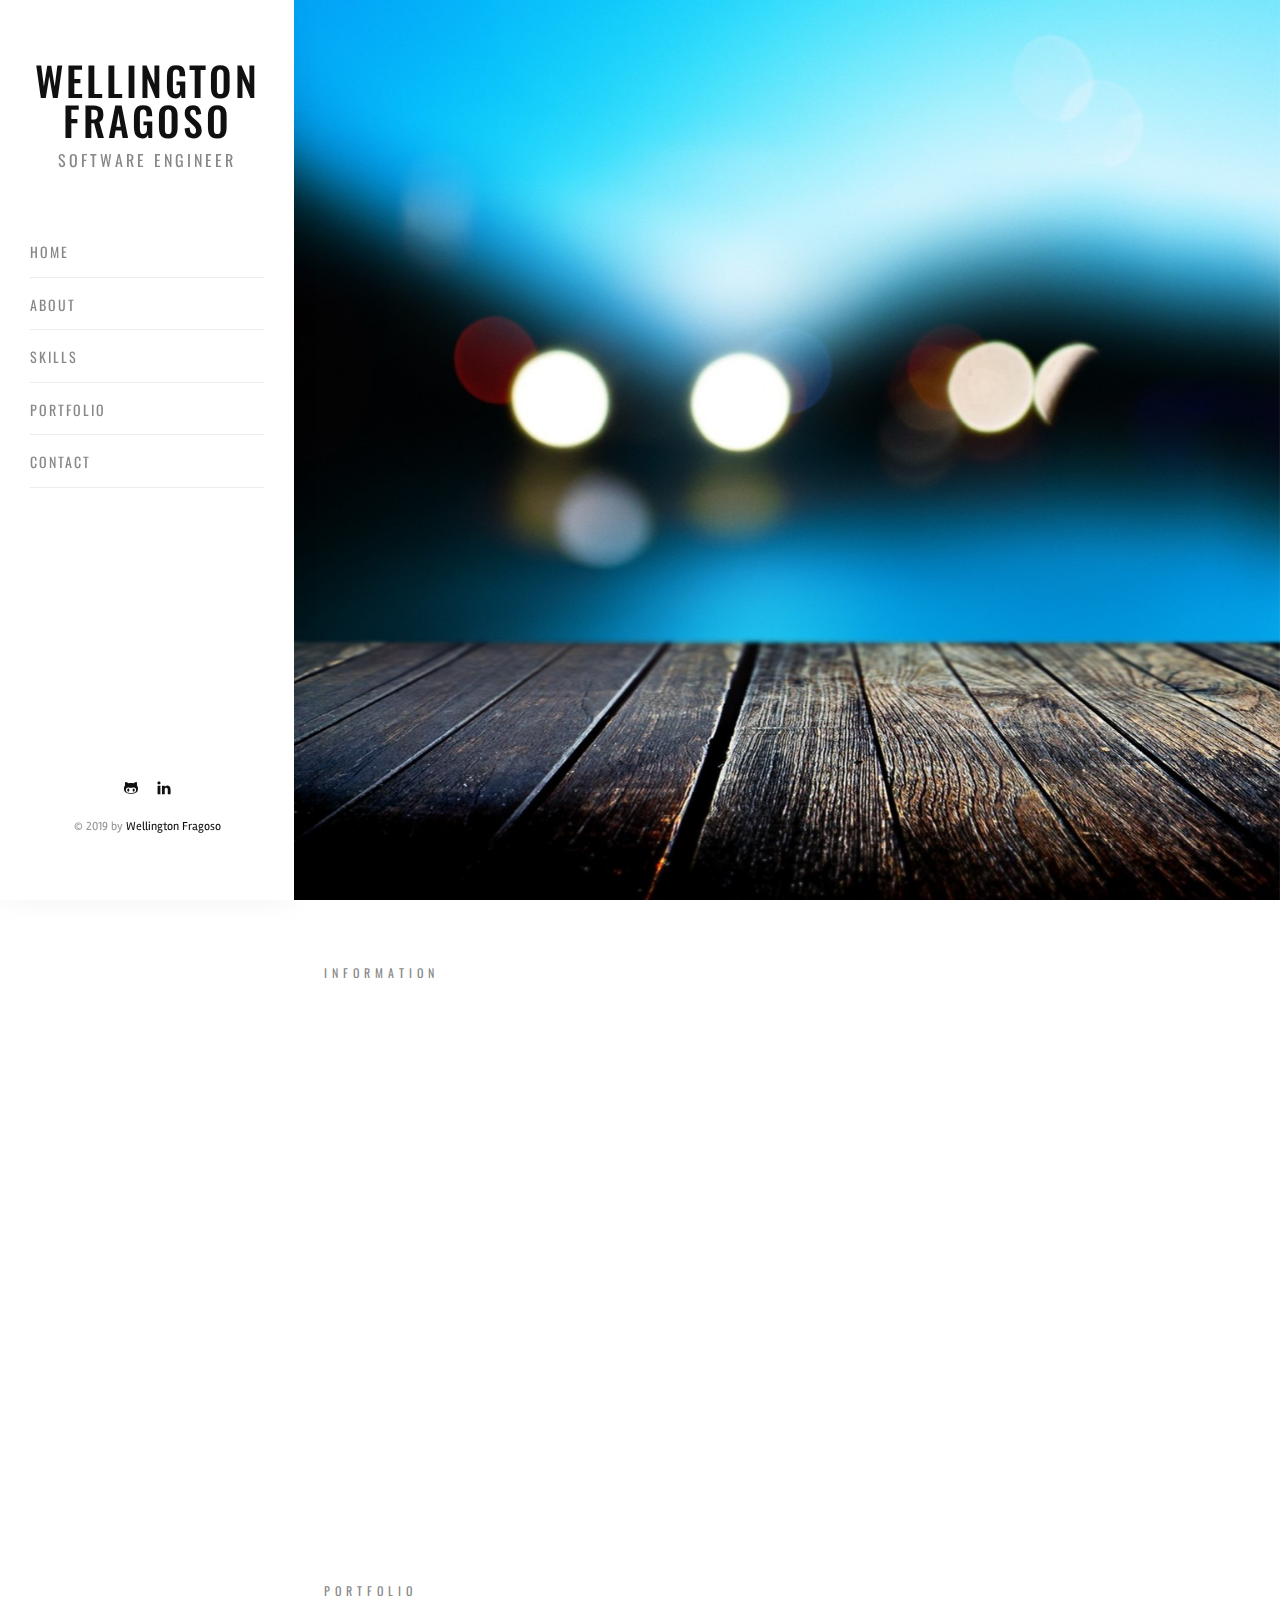
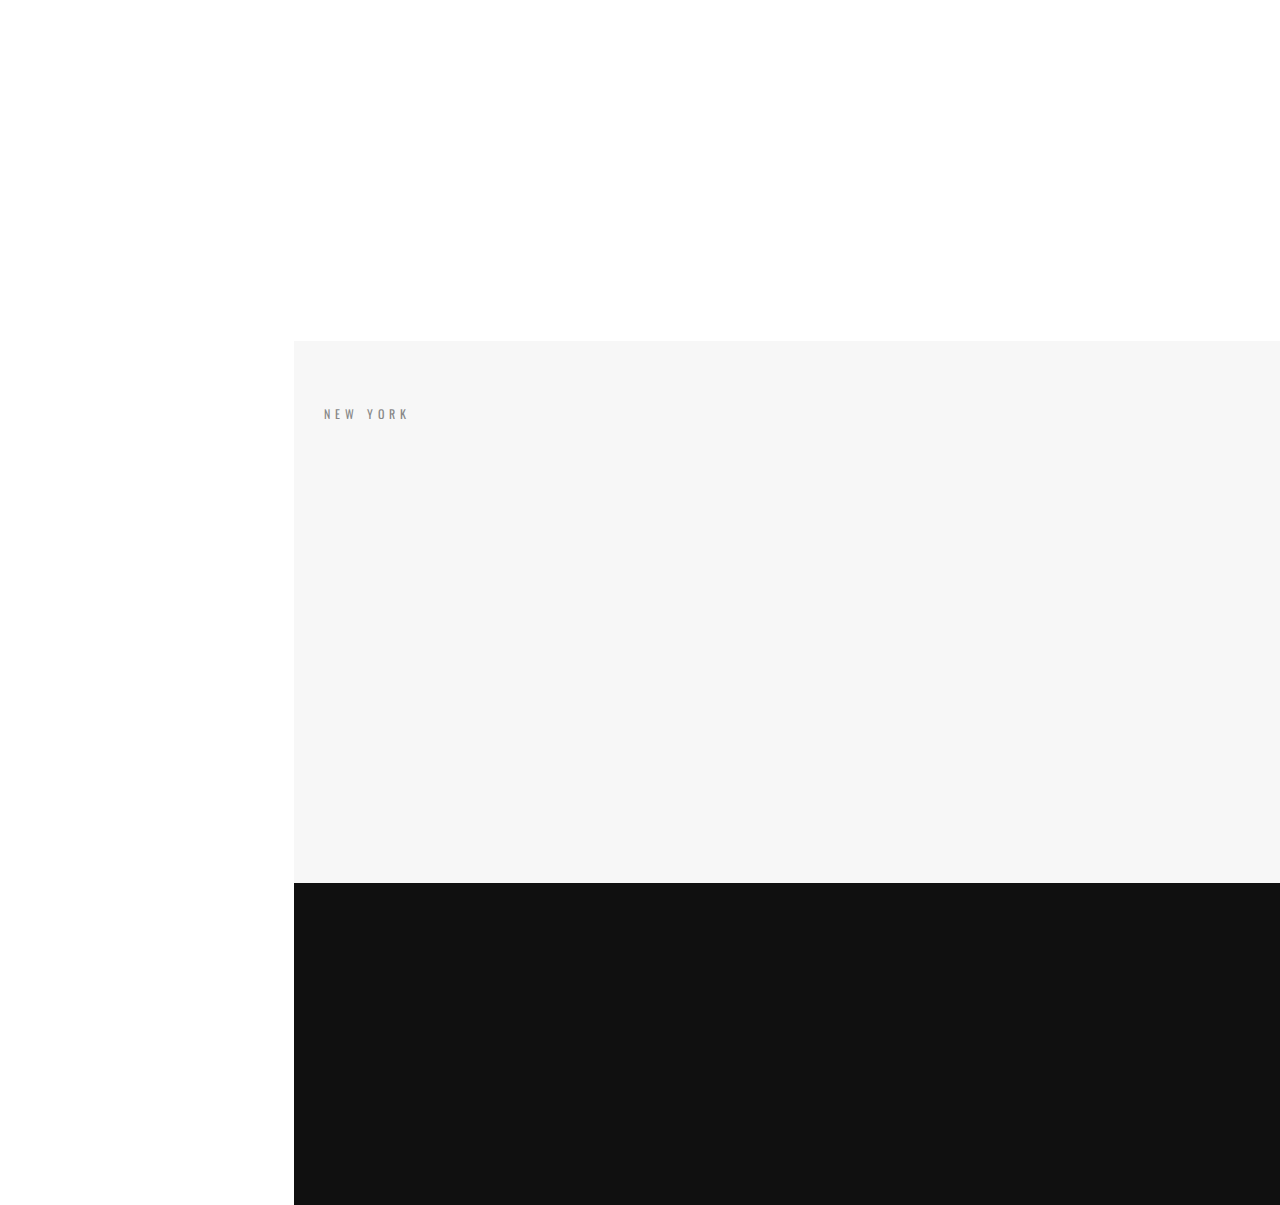
==== index.html @ 565a3bd8 "public domain" ====
<!DOCTYPE HTML>
<html lang="en">
<head>
    <meta charset="utf-8">
    <meta http-equiv="X-UA-Compatible" content="IE=edge">
    <title>WF | P O R T F O L I O</title>
    <meta name="viewport" content="width=device-width, initial-scale=1">
    <link rel="icon" type="image/png" href="images/favicon.png" />
    <link rel="stylesheet" href="css/animate.css">
    <link rel="stylesheet" href="css/et-lineicons.css">
    <link rel="stylesheet" href="css/themify-icons.css">
    <link rel="stylesheet" href="css/bootstrap.css">
    <link rel="stylesheet" href="css/flexslider.css">
    <link rel="stylesheet" href="css/style.css">
    <link rel="stylesheet" href="https://use.fontawesome.com/releases/v5.8.1/css/all.css" integrity="sha384-50oBUHEmvpQ+1lW4y57PTFmhCaXp0ML5d60M1M7uH2+nqUivzIebhndOJK28anvf" crossorigin="anonymous">


    <!-- FOR IE9 below -->
    <!--[if lt IE 9]>
        <script src="js/respond.min.js"></script>
    <![endif]-->
</head>
<body data-spy="scroll" data-target=".navbar" data-offset="50">
    <div id="addo-page"> <a href="#" class="js-addo-nav-toggle addo-nav-toggle"><i></i></a>
        <!-- Sidebar Section -->
        <aside id="addo-aside">
            <!-- Logo -->
            <div id="addo-logo"> <a href="index.html">Wellington Fragoso<span>Software Engineer</span></a> </div>
            <!-- Menu -->
            <nav id="addo-main-menu">
                <ul>
                    <li><a href="index.html#home">Home</a></li>
                    <li><a href="index.html#about">About</a></li>
                    <li><a href="index.html#skills">Skills</a></li>
                    <li><a href="index.html#portfolio">Portfolio</a></li>
                    <li><a href="index.html#contact">Contact</a></li>
                </ul>
            </nav>
            <!-- Sidebar Footer -->
            <div class="addo-footer">
                <ul>
                    <li><a href="https://github.com/wfragoso02"><i class="ti-github font-14px black-icon"></i></a></li>
                    <li><a href="https://www.linkedin.com/in/wellington-fragoso/"><i class="ti-linkedin font-14px black-icon"></i></a></li>
                </ul>
                <p><small>&copy; 2019 by <a href="#">Wellington Fragoso</a></small></p>
            </div>
        </aside>
        <!-- Main Section -->
        <div id="addo-main">
            <!-- Home Section -->
            <div id="home" class="section">
                <div class="addo-hero js-fullheight">
                    <!-- Slider -->
                    <div class="flexslider js-fullheight">
                        <ul class="slides">
                            <li style="background-image: url(images/slider.jpg);">
                                <div class="overlay"></div>
                                <div class="container-fluid">
                                    <div class="row">
                                        <div class="col-md-12 js-fullheight slider-text">
                                            <div class="slider-text-inner">
                                                <div class="desc">
                                                    <div class="image_wrap"> <img src="images/adam.jpg" alt=""> </div>
                                                    <!-- <h1>Wellington</h1> -->
                                                    <h2 class="cd-headline clip">
                                                        <span>I'm a</span>
                                                        <span class="cd-words-wrapper">
                                                          <b class="is-visible">&nbsp;Software Developer</b>
                                                          <b>&nbsp;Software Engineer</b>
                                                          <b>&nbsp;Fullstack Developer</b>
                                                        </span>
                                                    </h2> </div>
                                                <div class="arrow bounce">
                                                    <a href="index.html#about" data-scroll-nav="1" class=""> <i class="ti-angle-double-down"></i> </a>
                                                </div>
                                            </div>
                                        </div>
                                    </div>
                                </div>
                            </li>
                        </ul>
                    </div>
                </div>
            </div>
            <!-- About Section -->
            <div id="about" class="section">
                <div class="addo-about">
                    <div class="container-fluid">
                        <div class="row">
                            <div class="col-md-12"> <span class="heading-meta">Information</span>
                                <h2 class="addo-heading animate-box" data-animate-effect="fadeInLeft">About Me</h2> </div>
                        </div>
                        <div class="row">
                            <div class="col-md-5"> <img src="images/600-600.jpg" class="img-fluid mb-30 animate-box" data-animate-effect="fadeInLeft" alt=""> </div>
                            <div class="col-md-7 animate-box" data-animate-effect="fadeInLeft"> <span class="heading-meta"></span>
                                <h2 class="cd-headline clip">
                                    <!-- <span>I'm Wellington Fragoso &amp; a </span>
                                    <span class="cd-words-wrapper">
                                        <b class="is-visible">Software Developer</b>
                                        <b>Software Engineer</b>
                                        <b>Fullstack Developer</b>
                                    </span> -->
                                </h2>
                                <p>I am a software engineer obsessed with the process of taking an idea and bringing it to fruition. Programming allows me to use the left side of my brain for practical application with a right side of artistic and creative approach. I recently challenged myself to complete a Netlfix inspired fullstack app with Ruby on Rails as the backend framework, React Redux as the frontend framework and PostgreSQL as my database.</p> 
                                <p>When I am not coding, I enjoy exploring the wilderness for random adventures and crossing items off my bucket-list.</p>
                                <div class="addo-about-contact-wrap">
                                    <div class="row">
                                        <div class="col-md-6">
                                            <p><b>Phone:</b><a href="sms:+16465956378&body=Hi%2520Wellington%252C%2520">+1 646-595-6378</a> </p>
                                            <p><b>Angel List:</b> <a href="https://angel.co/wfragoso02" target="_blank">angel.co/wfragoso02</a></p>
                                        </div>
                                        <div class="col-md-6">
                                            <p><b>Email:</b> <a href="mailto:wellingtonfragoso2@gmail.com">WellingtonFragoso2@gmail.com</a></p>
                                            <p><b>Linkedin:</b><a href="https://www.linkedin.com/in/wellington-fragoso/" target="_blank">/wellington-fragoso</a> </p>
                                        </div>
                                    </div>
                                </div>
                                <ul class="toolbar">
                                  <li><a href="index.html#contact"><button class="btn">CONTACT ME</button></a></li>
                                  <li><a href="resume.pdf" target="_blank" ><button class="btn">R E S U M E</button></a></li>
                                </ul>
                            </div>
                        </div>
                    </div>
                </div>
            </div>
            <!-- Skills Section -->
            <div id="skills" class="section">
                <!-- <div class="addo-skills">
                    <div class="container-fluid">
                        <div class="row">
                            <div class="col-md-12"> <span class="heading-meta">Abilities</span>
                                <h2 class="addo-heading animate-box" data-animate-effect="fadeInLeft">My Skills</h2> </div>
                        </div>
                        <div class="row">
                            <div class="col-md-6 animate-box" data-animate-effect="fadeInLeft">
                                <strong>Technologies:</strong>
                                <p style="display: flex">
                                    <li>Ruby Rails</li>
                                    <li>React/Redux</li>
                                    <li>Rails</li>
                                    <li>React/Redux</li>
                                    <li>ES6</li>
                                    <li>NodeJS</li>
                                    <li>jQuery</li>
                                    <li>HTML5</li>
                                    <li>CSS3</li>
                                    <li>SCSS</li>
                                    <li>SQL</li>
                                    <li>Git</li>
                                    <li>ActiveRecord</li>
                                    <li>AWS</li> -->
                                    <!-- <li></li>
                                    <li></li>
                                    <li></li>
                                    <li></li>
                                    <li></li>
                                    <li></li>
                                    <li></li>
                                    <li></li>
                                    <li></li>
                                    <li></li> -->
                                <!-- </p>
                            </div> -->
                            
                            <!-- <div class="col-md-6 animate-box" data-animate-effect="fadeInLeft">
                                <p class="bar-title">JavaScript<span class="percent align-right">95%</span></p>
                                <div class="bar">
                                    <div class="bar-fill bar-fill-webdesign start"></div>
                                </div>
                                <p class="bar-title">Ruby<span class="percent align-right">90%</span></p>
                                <div class="bar">
                                    <div class="bar-fill bar-fill-developer start"></div>
                                </div>
                                <p class="bar-title">Python<span class="percent align-right">80%</span></p>
                                <div class="bar">
                                    <div class="bar-fill bar-fill-photoshop start"></div>
                                </div> -->
                                
                                <!-- <p class="bar-title">Social Media<span class="percent align-right">85%</span></p>
                                <div class="bar">
                                    <div class="bar-fill bar-fill-socialmedia start"></div>
                                </div> -->
                            <!-- </div>
                        </div>
                    </div>
                </div> -->
            </div>
            <!-- Services Section -->
            <!-- <div id="services" class="section">
                <div class="addo-services">
                    <div class="container-fluid">
                        <div class="row">
                            <div class="col-md-12"> <span class="heading-meta">What I Do</span>
                                <h2 class="addo-heading animate-box" data-animate-effect="fadeInLeft">Services</h2> </div>
                        </div>
                        <div class="row">
                            <div class="col-md-4">
                                <div class="addo-feature animate-box" data-animate-effect="fadeInLeft">
                                    <div class="addo-icon"> <span class="et-laptop font-35px"></span> </div>
                                    <div class="addo-text">
                                        <h3>Web Desing</h3>
                                        <p>Fusce suscipit, ante a hendrerit thelery ullamcorper, risus nisl cursus purus the viverra ante nulla vel justo.</p>
                                    </div>
                                </div>
                                <div class="addo-feature animate-box" data-animate-effect="fadeInLeft">
                                    <div class="addo-icon"> <span class="et-presentation font-35px"></span> </div>
                                    <div class="addo-text">
                                        <h3>Marketing</h3>
                                        <p>Fusce suscipit, ante a hendrerit thelery ullamcorper, risus nisl cursus purus the viverra ante nulla vel justo.</p>
                                    </div>
                                </div>
                            </div>
                            <div class="col-md-4">
                                <div class="addo-feature animate-box" data-animate-effect="fadeInLeft">
                                    <div class="addo-icon"> <span class="et-lightbulb font-35px"></span> </div>
                                    <div class="addo-text">
                                        <h3>Development</h3>
                                        <p>Fusce suscipit, ante a hendrerit thelery ullamcorper, risus nisl cursus purus the viverra ante nulla vel justo.</p> -->
                                    <!-- </div>
                                </div>
                                <div class="addo-feature animate-box" data-animate-effect="fadeInLeft">
                                    <div class="addo-icon"> <span class="et-mobile font-35px"></span> </div>
                                    <div class="addo-text">
                                        <h3>Fully Responsive</h3>
                                        <p>Fusce suscipit, ante a hendrerit thelery ullamcorper, risus nisl cursus purus the viverra ante nulla vel justo.</p>
                                    </div>
                                </div>
                            </div>
                            <div class="col-md-4">
                                <div class="addo-feature animate-box" data-animate-effect="fadeInLeft">
                                    <div class="addo-icon"> <span class="et-camera font-35px"></span> </div>
                                    <div class="addo-text">
                                        <h3>Photography</h3>
                                        <p>Fusce suscipit, ante a hendrerit thelery ullamcorper, risus nisl cursus purus the viverra ante nulla vel justo.</p>
                                    </div>
                                </div>
                                <div class="addo-feature animate-box" data-animate-effect="fadeInLeft">
                                    <div class="addo-icon"> <span class="et-layers font-35px"></span> </div>
                                    <div class="addo-text">
                                        <h3>Art Direction</h3>
                                        <p>Fusce suscipit, ante a hendrerit thelery ullamcorper, risus nisl cursus purus the viverra ante nulla vel justo.</p>
                                    </div>
                                </div>
                            </div>
                        </div>
                    </div>
                </div>
            </div> -->
            <!-- References Section -->
            <!-- <div id="references" class="section">
                <div class="addo-references">
                    <div class="container-fluid">
                        <div class="row">
                            <div class="col-md-12"> <span class="heading-meta">My Reference</span>
                                <h2 class="addo-heading animate-box" data-animate-effect="fadeInLeft">References</h2> </div>
                        </div>
                        <div class="row">
                            <div class="col-md-4 animate-box" data-animate-effect="fadeInLeft">
                                <div class="team"> <img src="images/500-600.jpg" class="img-fluid" alt="">
                                    <div class="desc">
                                        <div class="con">
                                            <h3><a href="">Jason Lee</a></h3> <span>AMM Company | CEO</span> </div>
                                    </div>
                                </div>
                            </div>
                            <div class="col-md-4 animate-box" data-animate-effect="fadeInLeft">
                                <div class="team"> <img src="images/500-600.jpg" class="img-fluid" alt="">
                                    <div class="desc">
                                        <div class="con">
                                            <h3><a href="">Emily Sorey</a></h3> <span>RESOLVE | General Manager</span> </div>
                                    </div>
                                </div>
                            </div>
                            <div class="col-md-4 animate-box" data-animate-effect="fadeInLeft">
                                <div class="team"> <img src="images/500-600.jpg" class="img-fluid" alt="">
                                    <div class="desc">
                                        <div class="con">
                                            <h3><a href="">Robert Luca</a></h3> <span>AKB | Software Team Lead</span> </div>
                                    </div>
                                </div>
                            </div>
                        </div>
                    </div>
                </div>
            </div> -->
            <!-- Portfolio Section -->
            <div id="portfolio" class="section">
                <div class="addo-projects">
                    <div class="container-fluid">
                        <div class="row">
                            <div class="col-md-12"> <span class="heading-meta">Portfolio</span>
                                <h2 class="addo-heading animate-box" data-animate-effect="fadeInLeft">Recent Projects</h2> </div>
                        </div>
                        <div class="row">
                            <div class="col-md-4 animate-box" data-animate-effect="fadeInLeft">
                                <a href="http://nextup-app.herokuapp.com/#/" class="desc" target="_blank">
                                    <div class="project"> <img src="images/project1.png" class="img-fluid" alt="">
                                        <div class="desc">
                                            <div class="con">
                                                <h3>NextUp</h3> <span>A single page pixel perfect app inspired by the popular video streaming app, Netflix </span> </div>
                                        </div>
                                    </div>
                                </a>
                            </div>
                            <div class="col-md-4 animate-box" data-animate-effect="fadeInLeft">
                                <a href="https://wfragoso02.github.io/Apocalypse/" class="desc" target="_blank">
                                    <div class="project"> <img src="images/project2.png" class="img-fluid" alt="">
                                        <div class="desc">
                                            <div class="con">
                                                <h3>Apocalypse</h3> <span>A fully interactive 3D first person shooter game</span> </div>
                                        </div>
                                    </div>
                                </a>
                            </div>
                        </div>
                    </div>
                </div>
            </div>
            <!-- News Section -->
            <!-- <div id="news" class="section">
                <div class="addo-blog">
                    <div class="container-fluid">
                        <div class="row">
                            <div class="col-md-12"> <span class="heading-meta">Read</span>
                                <h2 class="addo-heading animate-box" data-animate-effect="fadeInLeft">LATEST NEWS</h2> </div>
                        </div>
                        <div class="row">
                            <div class="col-md-4 col-sm-4">
                                <div class="blog-entry animate-box" data-animate-effect="fadeInLeft">
                                    <a href="post.html" class="blog-img"><img src="images/800-600.jpg" class="img-fluid" alt=""></a>
                                    <div class="desc"> <span>in <b><a href="#">LIFESTYLE</a></b></span>
                                        <h3><a href="post.html">Responsive Desing</a></h3>
                                        <p>Fusce suscipit, ante a hendrerit ullamcorper, risus nisl cursus purus, sit amet viverra ante nulla vel justo. Morbi justo erat, posuere vel libero non, bibendum convallis enim.</p>
                                    </div>
                                </div>
                            </div>
                            <div class="col-md-4 col-sm-4">
                                <div class="blog-entry animate-box" data-animate-effect="fadeInLeft">
                                    <a href="post.html" class="blog-img"><img src="images/800-600.jpg" class="img-fluid" alt=""></a>
                                    <div class="desc"> <span>in <b><a href="#">TRAVEL</a></b></span>
                                        <h3><a href="post.html">Bootstrap Framework</a></h3>
                                        <p>Fusce suscipit, ante a hendrerit ullamcorper, risus nisl cursus purus, sit amet viverra ante nulla vel justo. Morbi justo erat, posuere vel libero non, bibendum convallis enim.</p>
                                    </div>
                                </div>
                            </div>
                            <div class="col-md-4 col-sm-4">
                                <div class="blog-entry animate-box" data-animate-effect="fadeInLeft">
                                    <a href="post.html" class="blog-img"><img src="images/800-600.jpg" class="img-fluid" alt=""></a>
                                    <div class="desc"> <span>in <b><a href="#">LIFESTYLE</a></b></span>
                                        <h3><a href="post.html">Animation Effects</a></h3>
                                        <p>Fusce suscipit, ante a hendrerit ullamcorper, risus nisl cursus purus, sit amet viverra ante nulla vel justo. Morbi justo erat, posuere vel libero non, bibendum convallis enim.</p>
                                    </div>
                                </div>
                            </div>
                        </div>
                    </div>
                </div>
            </div> -->
            <!-- Contact Section -->
            <div id="contact" class="section">
                <div class="addo-contact">
                    <div class="container-fluid">
                        <div class="row">
                            <div class="col-md-12"> <span class="heading-meta">New York</span>
                                <h2 class="addo-heading animate-box" data-animate-effect="fadeInLeft">Contact Me</h2> </div>
                        </div>
                        <div class="row">
                            <!-- Contact Info -->
                            <div class="col-md-6 mb-30 animate-box" data-animate-effect="fadeInLeft">
                                <p>PHONE: <a href="sms:+16465956378&body=Hi%2520Wellington%252C%2520">+1 646-595-6378</a></p>
                                <p>EMAIL: <a href="mailto:wellingtonfragoso2@gmail.com">WellingtonFragoso2@gmail.com</a></p>
                            </div>
                            <!-- Contact Form -->
                            <div class="col-md-6 animate-box" data-animate-effect="fadeInLeft">
                                <p><b>GET IN TOUCH</b></p>
                                <form method="post" class="row">
                                    <div class="col-sm-6">
                                        <div class="form-group">
                                            <input type="text" class="form-control" placeholder="Name" required> </div>
                                    </div>
                                    <div class="col-sm-6">
                                        <div class="form-group">
                                            <input type="text" class="form-control" placeholder="Email" required> </div>
                                    </div>
                                    <div class="col-sm-12">
                                        <div class="form-group">
                                            <textarea name="message" id="message" cols="30" rows="5" class="form-control" placeholder="Message"></textarea>
                                        </div>
                                    </div>
                                    <div class="col-sm-12">
                                        <div class="form-group">
                                            <button class="btn" type="submit">Say Hello!</button>
                                        </div>
                                    </div>
                                </form>
                            </div>
                        </div>
                    </div>
                </div>
            </div>
            <!-- Footer -->
            <div id="addo-footer2" class="section">
                <div class="addo-narrow-content">
                    <div class="row">
                        <div class="col-md-4 animate-box fadeInLeft animated" data-animate-effect="fadeInLeft">
                            <p class="addo-lead">© 2019 Wellington Fragoso. All rights reserved</p>
                        </div>
                        <div class="col-md-4 animate-box fadeInLeft animated" data-animate-effect="fadeInLeft">
                            <h2 class="text-center">Wellington<br /><span>Software Engineer</span></h2> </div>
                        <div class="col-md-4 animate-box fadeInLeft animated" data-animate-effect="fadeInLeft">
                            <ul class="social-network">
                                <li><a href="https://github.com/wfragoso02"><i class="ti-github font-14px white-icon"></i></a></li>
                                <li><a href="#"><i class="ti-linkedin font-14px white-icon"></i></a></li>
                            </ul>
                        </div>
                    </div>
                </div>
            </div>
        </div>
    </div>
    <!-- Js -->
    <script src="js/jquery.min.js"></script>
    <script src="js/modernizr-2.6.2.min.js"></script>
    <script src="js/jquery.easing.1.3.js"></script>
    <script src="js/bootstrap.min.js"></script>
    <script src="js/jquery.waypoints.min.js"></script>
    <script src="js/jquery.flexslider-min.js"></script>
    <script src="js/animated.headline.js"></script>
    <script src="js/sticky-kit.min.js"></script>
    <script src="js/main.js"></script>
</body>
</html>
---- css/themify-icons.css ----
@font-face {
	font-family: 'themify';
	src:url('../fonts/themify.eot');
	src:url('../fonts/themify.eot?#iefix') format('embedded-opentype'),
		url('../fonts/themify.woff') format('woff'),
		url('../fonts/themify.ttf') format('truetype'),
		url('../fonts/themify.svg') format('svg');
	font-weight: normal;
	font-style: normal;
}

[class^="ti-"], [class*=" ti-"] {
	font-family: 'themify';
	speak: none;
	font-style: normal;
	font-weight: normal;
	font-variant: normal;
	text-transform: none;
	line-height: 1;

	/* Better Font Rendering =========== */
	-webkit-font-smoothing: antialiased;
	-moz-osx-font-smoothing: grayscale;
}

.ti-wand:before {
	content: "\e600";
}
.ti-volume:before {
	content: "\e601";
}
.ti-user:before {
	content: "\e602";
}
.ti-unlock:before {
	content: "\e603";
}
.ti-unlink:before {
	content: "\e604";
}
.ti-trash:before {
	content: "\e605";
}
.ti-thought:before {
	content: "\e606";
}
.ti-target:before {
	content: "\e607";
}
.ti-tag:before {
	content: "\e608";
}
.ti-tablet:before {
	content: "\e609";
}
.ti-star:before {
	content: "\e60a";
}
.ti-spray:before {
	content: "\e60b";
}
.ti-signal:before {
	content: "\e60c";
}
.ti-shopping-cart:before {
	content: "\e60d";
}
.ti-shopping-cart-full:before {
	content: "\e60e";
}
.ti-settings:before {
	content: "\e60f";
}
.ti-search:before {
	content: "\e610";
}
.ti-zoom-in:before {
	content: "\e611";
}
.ti-zoom-out:before {
	content: "\e612";
}
.ti-cut:before {
	content: "\e613";
}
.ti-ruler:before {
	content: "\e614";
}
.ti-ruler-pencil:before {
	content: "\e615";
}
.ti-ruler-alt:before {
	content: "\e616";
}
.ti-bookmark:before {
	content: "\e617";
}
.ti-bookmark-alt:before {
	content: "\e618";
}
.ti-reload:before {
	content: "\e619";
}
.ti-plus:before {
	content: "\e61a";
}
.ti-pin:before {
	content: "\e61b";
}
.ti-pencil:before {
	content: "\e61c";
}
.ti-pencil-alt:before {
	content: "\e61d";
}
.ti-paint-roller:before {
	content: "\e61e";
}
.ti-paint-bucket:before {
	content: "\e61f";
}
.ti-na:before {
	content: "\e620";
}
.ti-mobile:before {
	content: "\e621";
}
.ti-minus:before {
	content: "\e622";
}
.ti-medall:before {
	content: "\e623";
}
.ti-medall-alt:before {
	content: "\e624";
}
.ti-marker:before {
	content: "\e625";
}
.ti-marker-alt:before {
	content: "\e626";
}
.ti-arrow-up:before {
	content: "\e627";
}
.ti-arrow-right:before {
	content: "\e628";
}
.ti-arrow-left:before {
	content: "\e629";
}
.ti-arrow-down:before {
	content: "\e62a";
}
.ti-lock:before {
	content: "\e62b";
}
.ti-location-arrow:before {
	content: "\e62c";
}
.ti-link:before {
	content: "\e62d";
}
.ti-layout:before {
	content: "\e62e";
}
.ti-layers:before {
	content: "\e62f";
}
.ti-layers-alt:before {
	content: "\e630";
}
.ti-key:before {
	content: "\e631";
}
.ti-import:before {
	content: "\e632";
}
.ti-image:before {
	content: "\e633";
}
.ti-heart:before {
	content: "\e634";
}
.ti-heart-broken:before {
	content: "\e635";
}
.ti-hand-stop:before {
	content: "\e636";
}
.ti-hand-open:before {
	content: "\e637";
}
.ti-hand-drag:before {
	content: "\e638";
}
.ti-folder:before {
	content: "\e639";
}
.ti-flag:before {
	content: "\e63a";
}
.ti-flag-alt:before {
	content: "\e63b";
}
.ti-flag-alt-2:before {
	content: "\e63c";
}
.ti-eye:before {
	content: "\e63d";
}
.ti-export:before {
	content: "\e63e";
}
.ti-exchange-vertical:before {
	content: "\e63f";
}
.ti-desktop:before {
	content: "\e640";
}
.ti-cup:before {
	content: "\e641";
}
.ti-crown:before {
	content: "\e642";
}
.ti-comments:before {
	content: "\e643";
}
.ti-comment:before {
	content: "\e644";
}
.ti-comment-alt:before {
	content: "\e645";
}
.ti-close:before {
	content: "\e646";
}
.ti-clip:before {
	content: "\e647";
}
.ti-angle-up:before {
	content: "\e648";
}
.ti-angle-right:before {
	content: "\e649";
}
.ti-angle-left:before {
	content: "\e64a";
}
.ti-angle-down:before {
	content: "\e64b";
}
.ti-check:before {
	content: "\e64c";
}
.ti-check-box:before {
	content: "\e64d";
}
.ti-camera:before {
	content: "\e64e";
}
.ti-announcement:before {
	content: "\e64f";
}
.ti-brush:before {
	content: "\e650";
}
.ti-briefcase:before {
	content: "\e651";
}
.ti-bolt:before {
	content: "\e652";
}
.ti-bolt-alt:before {
	content: "\e653";
}
.ti-blackboard:before {
	content: "\e654";
}
.ti-bag:before {
	content: "\e655";
}
.ti-move:before {
	content: "\e656";
}
.ti-arrows-vertical:before {
	content: "\e657";
}
.ti-arrows-horizontal:before {
	content: "\e658";
}
.ti-fullscreen:before {
	content: "\e659";
}
.ti-arrow-top-right:before {
	content: "\e65a";
}
.ti-arrow-top-left:before {
	content: "\e65b";
}
.ti-arrow-circle-up:before {
	content: "\e65c";
}
.ti-arrow-circle-right:before {
	content: "\e65d";
}
.ti-arrow-circle-left:before {
	content: "\e65e";
}
.ti-arrow-circle-down:before {
	content: "\e65f";
}
.ti-angle-double-up:before {
	content: "\e660";
}
.ti-angle-double-right:before {
	content: "\e661";
}
.ti-angle-double-left:before {
	content: "\e662";
}
.ti-angle-double-down:before {
	content: "\e663";
}
.ti-zip:before {
	content: "\e664";
}
.ti-world:before {
	content: "\e665";
}
.ti-wheelchair:before {
	content: "\e666";
}
.ti-view-list:before {
	content: "\e667";
}
.ti-view-list-alt:before {
	content: "\e668";
}
.ti-view-grid:before {
	content: "\e669";
}
.ti-uppercase:before {
	content: "\e66a";
}
.ti-upload:before {
	content: "\e66b";
}
.ti-underline:before {
	content: "\e66c";
}
.ti-truck:before {
	content: "\e66d";
}
.ti-timer:before {
	content: "\e66e";
}
.ti-ticket:before {
	content: "\e66f";
}
.ti-thumb-up:before {
	content: "\e670";
}
.ti-thumb-down:before {
	content: "\e671";
}
.ti-text:before {
	content: "\e672";
}
.ti-stats-up:before {
	content: "\e673";
}
.ti-stats-down:before {
	content: "\e674";
}
.ti-split-v:before {
	content: "\e675";
}
.ti-split-h:before {
	content: "\e676";
}
.ti-smallcap:before {
	content: "\e677";
}
.ti-shine:before {
	content: "\e678";
}
.ti-shift-right:before {
	content: "\e679";
}
.ti-shift-left:before {
	content: "\e67a";
}
.ti-shield:before {
	content: "\e67b";
}
.ti-notepad:before {
	content: "\e67c";
}
.ti-server:before {
	content: "\e67d";
}
.ti-quote-right:before {
	content: "\e67e";
}
.ti-quote-left:before {
	content: "\e67f";
}
.ti-pulse:before {
	content: "\e680";
}
.ti-printer:before {
	content: "\e681";
}
.ti-power-off:before {
	content: "\e682";
}
.ti-plug:before {
	content: "\e683";
}
.ti-pie-chart:before {
	content: "\e684";
}
.ti-paragraph:before {
	content: "\e685";
}
.ti-panel:before {
	content: "\e686";
}
.ti-package:before {
	content: "\e687";
}
.ti-music:before {
	content: "\e688";
}
.ti-music-alt:before {
	content: "\e689";
}
.ti-mouse:before {
	content: "\e68a";
}
.ti-mouse-alt:before {
	content: "\e68b";
}
.ti-money:before {
	content: "\e68c";
}
.ti-microphone:before {
	content: "\e68d";
}
.ti-menu:before {
	content: "\e68e";
}
.ti-menu-alt:before {
	content: "\e68f";
}
.ti-map:before {
	content: "\e690";
}
.ti-map-alt:before {
	content: "\e691";
}
.ti-loop:before {
	content: "\e692";
}
.ti-location-pin:before {
	content: "\e693";
}
.ti-list:before {
	content: "\e694";
}
.ti-light-bulb:before {
	content: "\e695";
}
.ti-Italic:before {
	content: "\e696";
}
.ti-info:before {
	content: "\e697";
}
.ti-infinite:before {
	content: "\e698";
}
.ti-id-badge:before {
	content: "\e699";
}
.ti-hummer:before {
	content: "\e69a";
}
.ti-home:before {
	content: "\e69b";
}
.ti-help:before {
	content: "\e69c";
}
.ti-headphone:before {
	content: "\e69d";
}
.ti-harddrives:before {
	content: "\e69e";
}
.ti-harddrive:before {
	content: "\e69f";
}
.ti-gift:before {
	content: "\e6a0";
}
.ti-game:before {
	content: "\e6a1";
}
.ti-filter:before {
	content: "\e6a2";
}
.ti-files:before {
	content: "\e6a3";
}
.ti-file:before {
	content: "\e6a4";
}
.ti-eraser:before {
	content: "\e6a5";
}
.ti-envelope:before {
	content: "\e6a6";
}
.ti-download:before {
	content: "\e6a7";
}
.ti-direction:before {
	content: "\e6a8";
}
.ti-direction-alt:before {
	content: "\e6a9";
}
.ti-dashboard:before {
	content: "\e6aa";
}
.ti-control-stop:before {
	content: "\e6ab";
}
.ti-control-shuffle:before {
	content: "\e6ac";
}
.ti-control-play:before {
	content: "\e6ad";
}
.ti-control-pause:before {
	content: "\e6ae";
}
.ti-control-forward:before {
	content: "\e6af";
}
.ti-control-backward:before {
	content: "\e6b0";
}
.ti-cloud:before {
	content: "\e6b1";
}
.ti-cloud-up:before {
	content: "\e6b2";
}
.ti-cloud-down:before {
	content: "\e6b3";
}
.ti-clipboard:before {
	content: "\e6b4";
}
.ti-car:before {
	content: "\e6b5";
}
.ti-calendar:before {
	content: "\e6b6";
}
.ti-book:before {
	content: "\e6b7";
}
.ti-bell:before {
	content: "\e6b8";
}
.ti-basketball:before {
	content: "\e6b9";
}
.ti-bar-chart:before {
	content: "\e6ba";
}
.ti-bar-chart-alt:before {
	content: "\e6bb";
}
.ti-back-right:before {
	content: "\e6bc";
}
.ti-back-left:before {
	content: "\e6bd";
}
.ti-arrows-corner:before {
	content: "\e6be";
}
.ti-archive:before {
	content: "\e6bf";
}
.ti-anchor:before {
	content: "\e6c0";
}
.ti-align-right:before {
	content: "\e6c1";
}
.ti-align-left:before {
	content: "\e6c2";
}
.ti-align-justify:before {
	content: "\e6c3";
}
.ti-align-center:before {
	content: "\e6c4";
}
.ti-alert:before {
	content: "\e6c5";
}
.ti-alarm-clock:before {
	content: "\e6c6";
}
.ti-agenda:before {
	content: "\e6c7";
}
.ti-write:before {
	content: "\e6c8";
}
.ti-window:before {
	content: "\e6c9";
}
.ti-widgetized:before {
	content: "\e6ca";
}
.ti-widget:before {
	content: "\e6cb";
}
.ti-widget-alt:before {
	content: "\e6cc";
}
.ti-wallet:before {
	content: "\e6cd";
}
.ti-video-clapper:before {
	content: "\e6ce";
}
.ti-video-camera:before {
	content: "\e6cf";
}
.ti-vector:before {
	content: "\e6d0";
}
.ti-themify-logo:before {
	content: "\e6d1";
}
.ti-themify-favicon:before {
	content: "\e6d2";
}
.ti-themify-favicon-alt:before {
	content: "\e6d3";
}
.ti-support:before {
	content: "\e6d4";
}
.ti-stamp:before {
	content: "\e6d5";
}
.ti-split-v-alt:before {
	content: "\e6d6";
}
.ti-slice:before {
	content: "\e6d7";
}
.ti-shortcode:before {
	content: "\e6d8";
}
.ti-shift-right-alt:before {
	content: "\e6d9";
}
.ti-shift-left-alt:before {
	content: "\e6da";
}
.ti-ruler-alt-2:before {
	content: "\e6db";
}
.ti-receipt:before {
	content: "\e6dc";
}
.ti-pin2:before {
	content: "\e6dd";
}
.ti-pin-alt:before {
	content: "\e6de";
}
.ti-pencil-alt2:before {
	content: "\e6df";
}
.ti-palette:before {
	content: "\e6e0";
}
.ti-more:before {
	content: "\e6e1";
}
.ti-more-alt:before {
	content: "\e6e2";
}
.ti-microphone-alt:before {
	content: "\e6e3";
}
.ti-magnet:before {
	content: "\e6e4";
}
.ti-line-double:before {
	content: "\e6e5";
}
.ti-line-dotted:before {
	content: "\e6e6";
}
.ti-line-dashed:before {
	content: "\e6e7";
}
.ti-layout-width-full:before {
	content: "\e6e8";
}
.ti-layout-width-default:before {
	content: "\e6e9";
}
.ti-layout-width-default-alt:before {
	content: "\e6ea";
}
.ti-layout-tab:before {
	content: "\e6eb";
}
.ti-layout-tab-window:before {
	content: "\e6ec";
}
.ti-layout-tab-v:before {
	content: "\e6ed";
}
.ti-layout-tab-min:before {
	content: "\e6ee";
}
.ti-layout-slider:before {
	content: "\e6ef";
}
.ti-layout-slider-alt:before {
	content: "\e6f0";
}
.ti-layout-sidebar-right:before {
	content: "\e6f1";
}
.ti-layout-sidebar-none:before {
	content: "\e6f2";
}
.ti-layout-sidebar-left:before {
	content: "\e6f3";
}
.ti-layout-placeholder:before {
	content: "\e6f4";
}
.ti-layout-menu:before {
	content: "\e6f5";
}
.ti-layout-menu-v:before {
	content: "\e6f6";
}
.ti-layout-menu-separated:before {
	content: "\e6f7";
}
.ti-layout-menu-full:before {
	content: "\e6f8";
}
.ti-layout-media-right-alt:before {
	content: "\e6f9";
}
.ti-layout-media-right:before {
	content: "\e6fa";
}
.ti-layout-media-overlay:before {
	content: "\e6fb";
}
.ti-layout-media-overlay-alt:before {
	content: "\e6fc";
}
.ti-layout-media-overlay-alt-2:before {
	content: "\e6fd";
}
.ti-layout-media-left-alt:before {
	content: "\e6fe";
}
.ti-layout-media-left:before {
	content: "\e6ff";
}
.ti-layout-media-center-alt:before {
	content: "\e700";
}
.ti-layout-media-center:before {
	content: "\e701";
}
.ti-layout-list-thumb:before {
	content: "\e702";
}
.ti-layout-list-thumb-alt:before {
	content: "\e703";
}
.ti-layout-list-post:before {
	content: "\e704";
}
.ti-layout-list-large-image:before {
	content: "\e705";
}
.ti-layout-line-solid:before {
	content: "\e706";
}
.ti-layout-grid4:before {
	content: "\e707";
}
.ti-layout-grid3:before {
	content: "\e708";
}
.ti-layout-grid2:before {
	content: "\e709";
}
.ti-layout-grid2-thumb:before {
	content: "\e70a";
}
.ti-layout-cta-right:before {
	content: "\e70b";
}
.ti-layout-cta-left:before {
	content: "\e70c";
}
.ti-layout-cta-center:before {
	content: "\e70d";
}
.ti-layout-cta-btn-right:before {
	content: "\e70e";
}
.ti-layout-cta-btn-left:before {
	content: "\e70f";
}
.ti-layout-column4:before {
	content: "\e710";
}
.ti-layout-column3:before {
	content: "\e711";
}
.ti-layout-column2:before {
	content: "\e712";
}
.ti-layout-accordion-separated:before {
	content: "\e713";
}
.ti-layout-accordion-merged:before {
	content: "\e714";
}
.ti-layout-accordion-list:before {
	content: "\e715";
}
.ti-ink-pen:before {
	content: "\e716";
}
.ti-info-alt:before {
	content: "\e717";
}
.ti-help-alt:before {
	content: "\e718";
}
.ti-headphone-alt:before {
	content: "\e719";
}
.ti-hand-point-up:before {
	content: "\e71a";
}
.ti-hand-point-right:before {
	content: "\e71b";
}
.ti-hand-point-left:before {
	content: "\e71c";
}
.ti-hand-point-down:before {
	content: "\e71d";
}
.ti-gallery:before {
	content: "\e71e";
}
.ti-face-smile:before {
	content: "\e71f";
}
.ti-face-sad:before {
	content: "\e720";
}
.ti-credit-card:before {
	content: "\e721";
}
.ti-control-skip-forward:before {
	content: "\e722";
}
.ti-control-skip-backward:before {
	content: "\e723";
}
.ti-control-record:before {
	content: "\e724";
}
.ti-control-eject:before {
	content: "\e725";
}
.ti-comments-smiley:before {
	content: "\e726";
}
.ti-brush-alt:before {
	content: "\e727";
}
.ti-youtube:before {
	content: "\e728";
}
.ti-vimeo:before {
	content: "\e729";
}
.ti-twitter:before {
	content: "\e72a";
}
.ti-time:before {
	content: "\e72b";
}
.ti-tumblr:before {
	content: "\e72c";
}
.ti-skype:before {
	content: "\e72d";
}
.ti-share:before {
	content: "\e72e";
}
.ti-share-alt:before {
	content: "\e72f";
}
.ti-rocket:before {
	content: "\e730";
}
.ti-pinterest:before {
	content: "\e731";
}
.ti-new-window:before {
	content: "\e732";
}
.ti-microsoft:before {
	content: "\e733";
}
.ti-list-ol:before {
	content: "\e734";
}
.ti-linkedin:before {
	content: "\e735";
}
.ti-layout-sidebar-2:before {
	content: "\e736";
}
.ti-layout-grid4-alt:before {
	content: "\e737";
}
.ti-layout-grid3-alt:before {
	content: "\e738";
}
.ti-layout-grid2-alt:before {
	content: "\e739";
}
.ti-layout-column4-alt:before {
	content: "\e73a";
}
.ti-layout-column3-alt:before {
	content: "\e73b";
}
.ti-layout-column2-alt:before {
	content: "\e73c";
}
.ti-instagram:before {
	content: "\e73d";
}
.ti-google:before {
	content: "\e73e";
}
.ti-github:before {
	content: "\e73f";
}
.ti-flickr:before {
	content: "\e740";
}
.ti-facebook:before {
	content: "\e741";
}
.ti-dropbox:before {
	content: "\e742";
}
.ti-dribbble:before {
	content: "\e743";
}
.ti-apple:before {
	content: "\e744";
}
.ti-android:before {
	content: "\e745";
}
.ti-save:before {
	content: "\e746";
}
.ti-save-alt:before {
	content: "\e747";
}
.ti-yahoo:before {
	content: "\e748";
}
.ti-wordpress:before {
	content: "\e749";
}
.ti-vimeo-alt:before {
	content: "\e74a";
}
.ti-twitter-alt:before {
	content: "\e74b";
}
.ti-tumblr-alt:before {
	content: "\e74c";
}
.ti-trello:before {
	content: "\e74d";
}
.ti-stack-overflow:before {
	content: "\e74e";
}
.ti-soundcloud:before {
	content: "\e74f";
}
.ti-sharethis:before {
	content: "\e750";
}
.ti-sharethis-alt:before {
	content: "\e751";
}
.ti-reddit:before {
	content: "\e752";
}
.ti-pinterest-alt:before {
	content: "\e753";
}
.ti-microsoft-alt:before {
	content: "\e754";
}
.ti-linux:before {
	content: "\e755";
}
.ti-jsfiddle:before {
	content: "\e756";
}
.ti-joomla:before {
	content: "\e757";
}
.ti-html5:before {
	content: "\e758";
}
.ti-flickr-alt:before {
	content: "\e759";
}
.ti-email:before {
	content: "\e75a";
}
.ti-drupal:before {
	content: "\e75b";
}
.ti-dropbox-alt:before {
	content: "\e75c";
}
.ti-css3:before {
	content: "\e75d";
}
.ti-rss:before {
	content: "\e75e";
}
.ti-rss-alt:before {
	content: "\e75f";
}
---- css/style.css ----
/* ----------------------------------------------------------------
[Table of contents]
01. Google Fonts
02. Default styles
03. Sidebar styles
04. Content styles
05. Slider styles
06. Heading styles
07. Blog & Post styles
08. Project styles
09. Footer styles
10. Contact styles
11. Services styles
12. Navigation styles
13. Team styles
14. Section styles
15. Animated Headline
16. Skills Progress Bar 
------------------------------------------------------------------- */

/*** 01. Google Fonts ***/

@import url('https://fonts.googleapis.com/css?family=Oswald:400,500|Rambla:400,700');

/*** 02. Default styles ***/

html,
body {
    -moz-osx-font-smoothing: grayscale;
    -webkit-font-smoothing: antialiased;
    -moz-font-smoothing: antialiased;
    font-smoothing: antialiased;
}

body {
    font-family: 'Rambla', sans-serif;
    font-size: 15px;
    line-height: 1.75em;
    font-weight: 400;
    color: #888;
}


/*** typography ***/


/* headings */

h1,
h2,
h3,
h4,
h5,
h6 {
    color: #101010;
    font-family: 'Oswald', sans-serif;
    font-weight: 500;
    line-height: 1.75em;
    margin: 0 0 10px 0;
}


/* paragraph */

p {
    font-family: 'Rambla', sans-serif;
    font-size: 15px;
    line-height: 1.75em;
    font-weight: 400;
    color: #888;
    margin: 0 0 20px;
}


/* lists */

ul {
    list-style-type: none;
}


/* links */

a {
    color: #101010;
    -webkit-transition: 0.5s;
    -o-transition: 0.5s;
    transition: 0.5s;
}

a:hover,
a:active,
a:focus {
    color: #101010;
    outline: none;
    text-decoration: none !important;
}

a:link {
    text-decoration: none;
}

a:focus {
    outline: none;
}

img {
    width: 100%;
    height: auto;
}

.mb-30 {
    margin-bottom: 30px;
}

.small,
small {
    font-size: 80%;
}

b,
strong {
    color: #101010;
    font-weight: bold;
}


/*** form element ***/


/* text field */

button,
input,
optgroup,
select,
textarea {
    font-family: 'Rambla', sans-serif;
}

input[type="password"]:focus,
input[type="email"]:focus,
input[type="text"]:focus,
input[type="file"]:focus,
input[type="radio"]:focus,
input[type="checkbox"]:focus,
textarea:focus {
    outline: none;
}

input[type="password"],
input[type="email"],
input[type="text"],
input[type="file"],
textarea {
    max-width: 100%;
    margin-bottom: 15px;
    border-color: #ececec;
    padding: 18px 0px 10px;
    height: auto;
    background-color: transparent;
    -webkit-box-shadow: none;
    box-shadow: none;
    border-width: 0 0 1px;
    border-style: solid;
    display: block;
    width: 100%;
    font-size: 15px;
    line-height: 1.75em;
    font-weight: 400;
    color: #101010;
    background-image: none;
    border-bottom: 1px solid #ececec;
    border-color: ease-in-out .15s, box-shadow ease-in-out .15s;
}

input:focus,
textarea:focus {
    border-bottom-width: 2px;
    border-color: #101010;
}

input[type="submit"],
input[type="reset"],
input[type="button"],
button {
    text-shadow: none;
    padding: 9px 20px;
    -webkit-box-shadow: none;
    box-shadow: none;
    font-weight: 400;
    border: none;
    color: #fff;
    -webkit-transition: background-color .15s ease-out;
    transition: background-color .15s ease-out;
    background-color: #101010;
    margin-top: 10px;
}

input[type="submit"]:hover,
input[type="reset"]:hover,
input[type="button"]:hover,
button:hover {
    background-color: #101010;
    color: #fff;
}

select {
    padding: 10px;
    border-radius: 5px;
}

table,
th,
tr,
td {
    border: 1px solid #101010;
}

th,
tr,
td {
    padding: 10px;
}

input[type="radio"],
input[type="checkbox"] {
    display: inline;
}


/* Scrollbar  */

::-webkit-scrollbar {
    width: 0px;
}

::-webkit-scrollbar-track {
    background: #fff;
}

::-webkit-scrollbar-thumb {
    background: #101010;
}

::-webkit-scrollbar-thumb:hover {
    background: #101010;
}


/* Selection */

::-webkit-selection {
    color: #888;
    background: rgba(0, 0, 0, 0.1);
}

::-moz-selection {
    color: #888;
    background: rgba(0, 0, 0, 0.1);
}

::selection {
    color: #888;
    background: rgba(0, 0, 0, 0.1);
}


/*** 03. Sidebar styles ***/

#addo-page {
    width: 100%;
    overflow: hidden;
    position: relative;
}

#addo-aside {
    padding: 60px 30px;
    width: 23%;
    position: fixed;
    bottom: 0;
    top: 0;
    left: 0;
    overflow-y: scroll;
    z-index: 1001;
    background: #fff;
    -webkit-transition: 0.5s;
    -o-transition: 0.5s;
    transition: 0.5s;
    -webkit-box-shadow: 0 0 30px rgba(0, 0, 0, 0.05);
    box-shadow: 0 0 30px rgba(0, 0, 0, 0.05);
}

@media screen and (max-width: 1200px) {
    #addo-aside {
        width: 30%;
    }
}

@media screen and (max-width: 768px) {
    #addo-aside {
        width: 270px;
        -moz-transform: translateX(-270px);
        -webkit-transform: translateX(-270px);
        -ms-transform: translateX(-270px);
        -o-transform: translateX(-270px);
        transform: translateX(-270px);
        padding-top: 4em;
    }
}

#addo-aside #addo-logo {
    text-align: center;
    font-family: 'Oswald', sans-serif;
    font-weight: 500;
    font-size: 40px;
    line-height: 1em;
    text-transform: uppercase;
    margin-bottom: 60px;
    display: block;
    width: 100%;
}

#addo-aside #addo-logo span {
    text-align: center;
    font-size: 16px;
    text-transform: uppercase;
    color: #888;
    font-weight: 400;
    letter-spacing: 3px;
}

#addo-logo-footer {
    text-align: center;
    font-weight: 400;
    font-size: 22px;
    text-transform: uppercase;
    margin-bottom: 0;
    display: block;
    width: 100%;
}

@media screen and (max-width: 768px) {
    #addo-aside #addo-logo {
        margin-bottom: 60px;
    }
}

#addo-aside #addo-logo a {
    display: inline-block;
    text-align: center;
    color: #101010;
    letter-spacing: 3px;
}

#addo-logo-footer a {
    display: inline-block;
    text-align: center;
    color: #101010;
}

#addo-aside #addo-logo a span {
    display: block;
    margin-top: 0px;
    text-align: center;
}

#addo-aside #addo-main-menu ul {
    text-align: left;
    margin: 0;
    padding: 0;
}

@media screen and (max-width: 768px) {
    #addo-aside #addo-main-menu ul {
        margin: 0 0 30px 0;
    }
}

#addo-aside #addo-main-menu ul li {
    margin: 15px 0 15px 0;
    padding: 0 0 10px 0;
    list-style: none;
    font-size: 14px;
    font-weight: 400;
    line-height: 1.75em;
    text-transform: uppercase;
    letter-spacing: 2px;
    border-bottom: 1px solid #ececec;
}

#addo-aside #addo-main-menu ul li a {
    color: #888;
    text-decoration: none;
    position: relative;
    padding: 0;
    font-family: 'Oswald', sans-serif;
    font-weight: 400;
    -webkit-transition: 0.3s;
    -o-transition: 0.3s;
    transition: 0.3s;
}

#addo-aside #addo-main-menu ul li a:hover {
    text-decoration: none;
    color: #101010;
}

#addo-aside #addo-main-menu ul li.addo-active a {
    color: #101010;
}

#addo-aside #addo-main-menu ul li.addo-active a:after {
    visibility: visible;
    -webkit-transform: scaleX(1);
    -moz-transform: scaleX(1);
    -ms-transform: scaleX(1);
    -o-transform: scaleX(1);
    transform: scaleX(1);
}

#addo-aside .addo-footer {
    position: absolute;
    bottom: 30px;
    right: 0;
    left: 0;
    font-size: 15px;
    text-align: center;
    font-weight: 400;
    color: #888;
    padding: 30px;
}


/* footer */

.addo-footer p {
    margin-bottom: 0;
    color: #999;
}

.addo-footer a {
    color: #101010;
}

@media screen and (max-width: 768px) {
    #addo-aside .addo-footer {
        position: relative;
        padding-top: 90px;
    }
}

#addo-aside .addo-footer span {
    display: block;
}

#addo-aside .addo-footer ul {
    padding: 0 0 5px 0;
    margin: 0 0 5px 0;
}

#addo-aside .addo-footer ul li {
    padding: 0;
    margin: 0;
    display: inline;
    list-style: none;
}

#addo-aside .addo-footer ul li a {
    color: #101010;
    padding: 2px;
}

#addo-aside .addo-footer ul li a:hover,
#addo-aside .addo-footer ul li a:active,
#addo-aside .addo-footer ul li a:focus {
    text-decoration: none;
    outline: none;
    color: #101010;
}


/*** 04. Content styles ***/

#addo-main {
    width: 77%;
    float: right;
    -webkit-transition: 0.5s;
    -o-transition: 0.5s;
    transition: 0.5s;
}

@media screen and (max-width: 1200px) {
    #addo-main {
        width: 70%;
    }
}

@media screen and (max-width: 768px) {
    #addo-main {
        width: 100%;
    }
}

.addo-hero {
    min-height: 560px;
    background: #fff url(../images/loader.gif) no-repeat center center;
    width: 100%;
    float: left;
    margin-bottom: 0;
    clear: both;
}

.addo-hero .btn {
    font-size: 24px;
}

.addo-hero .btn.btn-primary {
    padding: 15px 30px !important;
}


/*** 05. Slider styles ***/

.addo-hero .flexslider {
    border: none;
    z-index: 1;
    margin-bottom: 0;
}

.addo-hero .flexslider .slides {
    position: relative;
    overflow: hidden;
}

.addo-hero .flexslider .slides li {
    background-repeat: no-repeat;
    background-size: cover;
    background-position: bottom center;
    position: relative;
    min-height: 400px;
}

.addo-hero .flexslider .flex-control-nav {
    bottom: 20px;
    z-index: 1000;
    right: 20px;
    float: right;
    width: auto;
}

.addo-hero .flexslider .flex-control-nav li {
    display: block;
    margin-bottom: 6px;
}

.addo-hero .flexslider .flex-control-nav li a {
    background: #fff;
    -webkit-box-shadow: none;
    box-shadow: none;
    width: 8px;
    height: 8px;
    cursor: pointer;
}

.addo-hero .flexslider .flex-control-nav li a.flex-active {
    cursor: pointer;
    background: #101010;
}

.addo-hero .flexslider .flex-direction-nav {
    display: none;
}

.addo-hero .flexslider .slider-text {
    display: table;
    opacity: 0;
    min-height: 500px;
    padding: 0;
    z-index: 9;
}

.addo-hero .flexslider .slider-text > .slider-text-inner {
    display: table-cell;
    vertical-align: middle;
    min-height: 700px;
    padding: 20px;
    position: relative;
}

.addo-hero .flexslider .slider-text > .slider-text-inner .desc {
    bottom: 0px;
    left: 0;
    padding: 20px;
    background: transparent;
    text-align: center;
}

.addo-hero .flexslider .slider-text > .slider-text-inner .desc .image_wrap {
    width: 200px;
    height: 200px;
    display: inline-block;
    margin-bottom: 0;
}

.addo-hero .flexslider .slider-text > .slider-text-inner .desc .image_wrap img {
    border-radius: 100%;
    border: 8px solid rgba(0, 0, 0, .1);
}

.addo-hero .flexslider .slider-text > .slider-text-inner .arrow {
    position: absolute;
    bottom: 3vh;
    width: 97%;
    text-align: center;
    z-index: 8;
}

.addo-hero .flexslider .slider-text > .slider-text-inner .arrow.bounce {
    -webkit-animation: bounce 2s infinite;
    animation: bounce 2s infinite;
}

.addo-hero .flexslider .slider-text > .slider-text-inner .arrow i {
    position: relative;
    display: inline-block;
    width: 40px;
    height: 40px;
    line-height: 40px;
    color: #fff;
    font-size: 20px;
}

.addo-hero .flexslider .slider-text > .slider-text-inner .arrow i:hover:after {
    -webkit-transform: scale(1.2);
    transform: scale(1.2);
    opacity: 0;
    -webkit-transition: all .5s;
    transition: all .5s;
}

@media screen and (max-width: 768px) {
    .addo-hero .flexslider .slider-text > .slider-text-inner {
        text-align: center;
    }
    .addo-hero .flexslider .slider-text > .slider-text-inner .arrow {
        width: 89%;
    }
}

.addo-hero .flexslider .slider-text > .slider-text-inner h1,
.addo-hero .flexslider .slider-text > .slider-text-inner h1 {
    font-size: 45px;
    color: #fff;
    font-family: 'Oswald', sans-serif;
    font-weight: 500;
    margin: 0;
    letter-spacing: 0px;
    line-height: normal;
}

.addo-hero .flexslider .slider-text > .slider-text-inner h2,
.addo-hero .flexslider .slider-text > .slider-text-inner h2 {
    font-size: 27px;
    line-height: 1.75em;
    color: #fff;
    font-family: 'Rambla', sans-serif;
    font-weight: 700;
    margin: 0;
    letter-spacing: -1px;
}

.addo-hero .flexslider .slider-text > .slider-text-inner h2 b,
.addo-hero .flexslider .slider-text > .slider-text-inner h2 b {
    color: #fff;
}

@media screen and (max-width: 768px) {
    .addo-hero .flexslider .slider-text > .slider-text-inner h1 {
        font-size: 30px;
    }
    .addo-hero .flexslider .slider-text > .slider-text-inner h2 {
        font-size: 20px;
    }
}

.addo-hero .flexslider .slider-text > .slider-text-inner .heading-section {
    font-size: 50px;
}

@media screen and (max-width: 768px) {
    .addo-hero .flexslider .slider-text > .slider-text-inner .heading-section {
        font-size: 30px;
    }
}

.addo-hero .flexslider .slider-text > .slider-text-inner p {
    margin-bottom: 0;
}

@media screen and (max-width: 768px) {
    .addo-hero .flexslider .slider-text > .slider-text-inner .btn {
        width: 100%;
    }
}

body.offcanvas {
    overflow-x: hidden;
}

body.offcanvas #addo-aside {
    -moz-transform: translateX(0);
    -webkit-transform: translateX(0);
    -ms-transform: translateX(0);
    -o-transform: translateX(0);
    transform: translateX(0);
    width: 270px;
    z-index: 999;
    position: fixed;
}

body.offcanvas #addo-main,
body.offcanvas .addo-nav-toggle {
    top: 0;
    -moz-transform: translateX(270px);
    -webkit-transform: translateX(270px);
    -ms-transform: translateX(270px);
    -o-transform: translateX(270px);
    transform: translateX(270px);
}


/*** 06. Heading styles ***/

.addo-heading {
    color: #101010;
    font-family: 'Oswald', sans-serif;
    margin-bottom: 30px;
    font-weight: 500;
    font-size: 30px;
    letter-spacing: 3px;
    text-transform: uppercase;
}

.addo-heading span {
    display: block;
}

.addo-about-heading {
    color: #101010;
    font-family: 'Rambla', sans-serif;
    font-weight: 700;
    font-size: 24px;
}

.addo-about-contact-wrap {
    width: 100%;
    height: auto;
    clear: both;
    float: left;
    margin-bottom: 13px;
    -webkit-box-sizing: border-box;
    -moz-box-sizing: border-box;
    box-sizing: border-box;
}

.addo-about-contact-wrap ul {
    margin: 0;
    padding: 0;
    list-style-type: none;
}

.addo-about-contact-wrap ul li {
    margin: 0px 0px 10px 0px;
    width: 50%;
    float: left;
}

.addo-about-contact-wrap ul li:nth-of-type(2n) {
    clear: right;
}

.addo-about-contact-wrap ul li label {
    min-width: 90px;
    display: inline-block;
    font-weight: 700;
    color: #101010;
}

.addo-about-contact-wrap ul li a {
    text-decoration: none;
    color: #888;
    position: relative;
    -webkit-transition: all .3s ease;
    -moz-transition: all .3s ease;
    -ms-transition: all .3s ease;
    -o-transition: all .3s ease;
    transition: all .3s ease;
}

.addo-about-contact-wrap ul li a:hover {
    color: #BD0A0D;
}

.addo-post-heading {
    color: #101010;
    font-family: 'Rambla', sans-serif;
    margin-bottom: 30px;
    font-weight: 700;
    font-size: 24px;
}

.addo-post-heading span {
    display: block;
}

.heading-meta {
    display: block;
    font-family: 'Oswald', sans-serif;
    font-size: 12px;
    text-transform: uppercase;
    color: #888;
    font-weight: 400;
    letter-spacing: 5px;
}

@media screen and (max-width: 768px) {
    .addo-post-heading {
        margin-bottom: 15px;
    }
}


/*** 07. Blog & Post styles ***/

.blog-entry {
    width: 100%;
    float: left;
    background: #fff;
    margin-bottom: 30px;
}

@media screen and (max-width: 768px) {
    .blog-entry {
        margin-bottom: 30px;
    }
}

.blog-entry .blog-img {
    width: 100%;
    float: left;
    overflow: hidden;
    position: relative;
    z-index: 1;
    margin-bottom: 10px;
}

.blog-entry .blog-img img {
    position: relative;
    max-width: 100%;
    -webkit-transform: scale(1);
    -moz-transform: scale(1);
    -ms-transform: scale(1);
    -o-transform: scale(1);
    transform: scale(1);
    -webkit-transition: 0.3s;
    -o-transition: 0.3s;
    transition: 0.3s;
}

.blog-entry .desc {
    padding: 20px;
}

.blog-entry .desc h3 {
    font-size: 24px;
    margin-bottom: 10px;
    line-height: 1.75em;
    font-weight: 400;
}

.blog-entry .desc h3 a {
    color: #101010;
    text-decoration: none;
    font-family: 'Rambla', sans-serif;
    font-weight: 700;
    font-size: 18px;
}

.blog-entry .desc span {
    display: block;
    margin-bottom: 0px;
    font-size: 13px;
    color: #888 !important;
}

.blog-entry .desc span small i {
    color: #888;
}

.blog-entry .desc .lead {
    font-size: 12px;
    color: #101010;
    font-weight: 400;
    font-family: 'Rambla', sans-serif;
}

.blog-entry .desc .lead:hover {
    color: #101010;
}

.blog-entry:hover .blog-img img {
    -webkit-transform: scale(1.1);
    -moz-transform: scale(1.1);
    -ms-transform: scale(1.1);
    -o-transform: scale(1.1);
    transform: scale(1.1);
}

.addo-post img {
    padding-bottom: 30px;
}


/* Sidebar */

.addo-sidebar-part {}

.addo-sidebar-block {
    margin-bottom: 60px;
    position: relative;
}

.addo-sidebar-block .addo-sidebar-block-title {
    color: #101010;
    text-decoration: none;
    font-family: 'Rambla', sans-serif;
    font-weight: 700;
    font-size: 24px;
    margin-bottom: 10px;
}


/* Search */

.addo-sidebar-search-form {
    position: relative;
}

.addo-sidebar-search-submit {
    position: absolute;
    right: 0px;
    top: 0px;
    background: none;
    border: 0;
    padding: 12px 20px;
    font-size: 16px;
    -webkit-transition: all 0.3s;
    -o-transition: all 0.3s;
    transition: all 0.3s;
    color: #888;
    background: transparent;
}


/* Categories */

.ul1 {
    padding: 0;
    margin: 0;
    list-style: none;
}

.ul1 > li {
    padding: 5px 0;
    border-bottom: 1px solid #f7f7f7;
    line-height: 32px;
}

.ul1 > li a {
    color: #888;
    text-decoration: none;
    display: block;
    transition: all 0.3s ease-out;
    -moz-transition: all 0.3s ease-out;
    -webkit-transition: all 0.3s ease-out;
    -o-transition: all 0.3s ease-out;
}

.ul1 > li a:hover {
    color: #101010;
    text-decoration: none;
}


/* Latest Posts */

.latest {
    margin-bottom: 10px;
    border-bottom: 1px solid #f7f7f7;
    padding-bottom: 20px;
}

.latest a {
    display: block;
    text-decoration: none;
}

.latest a .txt1 {
    font-weight: 700;
    line-height: 1.75em;
}

.latest a .txt2 {
    color: #888;
    font-size: 13px;
    transition: all 0.3s ease-out;
    -moz-transition: all 0.3s ease-out;
    -webkit-transition: all 0.3s ease-out;
    -o-transition: all 0.3s ease-out;
}

.latest a:hover .txt2 {
    color: #101010;
}


/* Tags, Keywords */

.tags {
    display: block;
    margin: 0;
    padding: 0;
    list-style: none;
    text-align: left;
}

.tags li {
    display: inline-block;
    margin: 0 5px 5px 0px;
    float: left;
}

.tags li a {
    display: inline-block;
    background: #fff;
    border: 1px solid #ececec;
    padding: 9px 12px;
    border-radius: 0px;
    -moz-border-radius: 0px;
    -webkit-border-radius: 0px;
    text-decoration: none;
    font-size: 13px;
    color: #888;
    transition: all 0.3s ease-out;
    -moz-transition: all 0.3s ease-out;
    -webkit-transition: all 0.3s ease-out;
    -o-transition: all 0.3s ease-out;
}

.tags li a:hover {
    background: #101010;
    color: #fff;
    border-color: #101010;
}


/* Pagination */

.addo-pagination-wrap {
    padding: 0;
    margin: 0;
    text-align: center;
}

.addo-pagination-wrap li {
    display: inline-block;
    margin: 0 5px;
}

.addo-pagination-wrap li a {
    background: #f7f7f7;
    display: inline-block;
    width: 45px;
    height: 45px;
    line-height: 45px;
    text-align: center;
    color: #888;
    font-weight: 400;
    border-radius: 50%;
}

.addo-pagination-wrap li a:hover {
    opacity: 1;
    text-decoration: none;
    box-shadow: 0px 16px 28px 0px rgba(0, 0, 0, 0.20);
}

.addo-pagination-wrap li a.active {
    background-color: #101010;
    border: 1px solid #101010;
    color: #fff;
}

@media screen and (max-width: 768px) {
    .addo-pagination-wrap {
        padding: 0 0 60px 0;
        margin: 0;
        text-align: center;
    }
}


/*Post Comment */

.comments-area {
    padding: 30px 0;
}

.comments-area .comments-title {
    font-size: 24px;
    font-family: 'Rambla', sans-serif;
    line-height: 1.75em;
    font-weight: 700;
}

ol.comment-list {
    list-style: none;
    margin-bottom: 0;
    padding-left: 0;
}

ol.comment-list li.comment {
    position: relative;
    padding: 0;
}

ol.comment-list li.comment .comment-body {
    position: relative;
    padding: 20px 30px 20px 120px;
    margin-left: 40px;
    color: #101010;
    position: relative;
}

ol.comment-list li.comment .comment-author {
    display: block;
    margin-bottom: 0px;
}

ol.comment-list li.comment .comment-author .avatar {
    position: absolute;
    top: 20px;
    left: -40px;
    width: 120px;
    height: 120px;
    border-radius: 100%;
    -webkit-border-radius: 100%;
    -moz-border-radius: 100%;
    background-color: #fff;
}

ol.comment-list li.comment .comment-author .name {
    display: inline-block;
    color: #101010;
    font-family: 'Rambla', sans-serif;
    font-size: 18px;
    line-height: 1.75em;
    font-weight: 700;
    margin-bottom: 0;
}

ol.comment-list li.comment .comment-author .says {
    display: none;
    color: #888;
    font-weight: 700;
}

ol.comment-list li.comment .comment-meta {
    color: #888;
    margin-bottom: 15px;
    font-size: 13px;
    font-weight: 400;
}

ol.comment-list li.comment .comment-meta a {
    color: #101010;
}

ol.comment-list li.comment .comment-meta:before,
ol.comment-list li.comment .reply a:before {
    font-family: "FontAwesome";
    font-size: 16px;
    vertical-align: top;
}

ol.comment-list li.comment p {
    font-family: 'Rambla', sans-serif;
    font-size: 15px;
    line-height: 1.75em;
    margin: 0 0 20px;
    color: #888;
}

ol.comment-list li.comment .reply a {
    position: absolute;
    top: 50px;
    right: 30px;
    margin-top: -5px;
    font-size: 13px;
    color: #888;
}

ol.comment-list li .children {
    list-style: none;
    margin-left: 80px;
}

ol.comment-list li .children li {
    padding: 0;
}

@media only screen and (max-width: 767px) {
    .comments-area .padding-30 {
        padding: 15px;
    }
    ol.comment-list li.comment .comment-body {
        margin-bottom: 30px;
        margin-left: 30px;
    }
    ol.comment-list li.comment .comment-author .avatar {
        left: -35px;
        height: 70px;
        width: 70px;
    }
    ol.comment-list li .children {
        margin-left: 20px;
    }
    ol.comment-list li.comment .reply a {
        position: static;
    }
}

@media only screen and (max-width: 480px) {
    ol.comment-list li.comment .comment-body {
        margin-left: 26px;
    }
    ol.comment-list li.comment .comment-author .avatar {
        left: -15px;
        top: 12px;
        width: 60px;
        height: 60px;
    }
    ol.comment-list li.comment .comment-body {
        padding-left: 55px;
    }
}


/*** 08. Project styles ***/

.project {
    position: relative;
    margin-bottom: 30px;
}

.project .desc {
    position: absolute;
    top: 0;
    bottom: 0;
    left: 0;
    width: 100%;
    right: 0;
    background: rgba(0, 0, 0, .9);
    opacity: 0;
    -webkit-transition: .3s;
    -o-transition: .3s;
    transition: .3s
}

.project .desc .con {
    padding: 30px;
    display: block;
    position: relative;
}

.project .desc .con .icon {
    position: absolute;
    bottom: 30px;
    left: 30px;
    right: 30px
}

.project .desc .con .icon span {
    display: inline;
    padding-right: 5px
}

.project .desc .con .icon span a {
    color: #ccc;
    padding: 5px;
    background: #333;
    -webkit-border-radius: 4px;
    -moz-border-radius: 4px;
    -ms-border-radius: 4px;
    border-radius: 4px
}

.project .desc .con .icon i {
    font-size: 16px;
    color: #ccc
}

.project .desc h3 {
    color: #fff;
    font-size: 18px;
    font-weight: 500;
    text-transform: uppercase;
    letter-spacing: 1px;
    -webkit-transition: -webkit-transform .3s, opacity .3s;
    -webkit-transition: opacity .3s, -webkit-transform .3s;
    transition: opacity .3s, -webkit-transform .3s;
    -o-transition: transform .3s, opacity .3s;
    transition: transform .3s, opacity .3s;
    transition: transform .3s, opacity .3s, -webkit-transform .3s;
    -webkit-transform: translate3d(0, -15px, 0);
    transform: translate3d(0, -15px, 0);
    margin-bottom: 15px
}

.project .desc h3 a {
    color: #fff
}

.project .desc span {
    display: block;
    color: #ccc;
    font-size: 14px;
    -webkit-transition: -webkit-transform .3s, opacity .3s;
    -webkit-transition: opacity .3s, -webkit-transform .3s;
    transition: opacity .3s, -webkit-transform .3s;
    -o-transition: transform .3s, opacity .3s;
    transition: transform .3s, opacity .3s;
    transition: transform .3s, opacity .3s, -webkit-transform .3s;
    -webkit-transform: translate3d(0, 15px, 0);
    transform: translate3d(0, 15px, 0)
}

.project .desc span a {
    color: #101010
}

.project:hover .desc {
    opacity: 1
}

.project:hover .desc h3 {
    -webkit-transform: translate3d(0, 0, 0);
    transform: translate3d(0, 0, 0)
}

.project:hover .desc span {
    -webkit-transform: translate3d(0, 0, 0);
    transform: translate3d(0, 0, 0)
}

.project-desc h2 {
    color: #101010;
    font-family: 'Rambla', sans-serif;
    font-weight: 700;
    font-size: 24px;
}

.project-desc span {
    display: block;
    color: #666;
    font-size: 13px;
    margin-bottom: 15px
}

.project-desc span a {
    color: #666
}

.project-desc .icon span {
    display: inline;
    padding-right: 5px
}


/*** 9. Footer styles ***/

#addo-footer2 {
    padding: 120px;
    background: #101010;
}

#addo-footer2 h2 {
    margin: 0 0 10px 0;
    color: #fff;
    font-size: 40px;
    line-height: 30px;
    letter-spacing: 3px;
}

#addo-footer2 h2 span {
    text-align: center;
    font-size: 13px;
    text-transform: uppercase;
    color: #fff;
    font-weight: 400;
    letter-spacing: 3px;
}

@media screen and (max-width: 768px) {
    #addo-footer2 {
        padding: 100px 30px 80px 30px;
        text-align: center;
    }
}

.addo-lead {
    font-size: 14px;
    line-height: 2em;
    color: #fff;
}


/* social 1 */

.addo-social {
    padding: 0;
    margin: 0;
    text-align: center;
}

.addo-social li {
    padding: 0;
    margin: 0;
    list-style: none;
    display: -moz-inline-stack;
    display: inline-block;
    zoom: 1;
    *display: inline;
}

.addo-social li a {
    font-size: 22px;
    color: #101010;
    padding: 10px;
    display: -moz-inline-stack;
    display: inline-block;
    zoom: 1;
    *display: inline;
    -webkit-border-radius: 7px;
    -moz-border-radius: 7px;
    -ms-border-radius: 7px;
    border-radius: 7px;
}

@media screen and (max-width: 768px) {
    .addo-social li a {
        padding: 10px 8px;
    }
}

.addo-social li a:hover {
    color: #101010;
}

.addo-social li a:hover,
.addo-social li a:active,
.addo-social li a:focus {
    outline: none;
    text-decoration: none;
    color: #101010;
}


/* social 2 */

ul.social-network {
    list-style: none;
    display: inline;
    margin-left: 0 !important;
    padding: 0;
    float: right;
    margin-bottom: 10px;
}

ul.social-network li {
    display: inline;
    margin: 0 5px;
}

.social-network li a {
    display: inline-block;
    position: relative;
    margin: 0 auto 0 auto;
    font-size: 15px;
}

@media screen and (max-width: 768px) {
    ul.social-network {
        display: inherit;
        text-align: center;
        float: none;
        margin-bottom: 0;
    }
}


/*** 10. Contact styles ***/

.map-section {
    overflow: hidden;
    margin-bottom: 60px;
}

#contactMap {
    width: 100%;
    height: 550px;
}

.addo-more-contact {
    background: #fafafa;
}


/* Form */

.form-control {
    -webkit-appearance: none;
    -moz-appearance: none;
    appearance: none;
    -webkit-box-shadow: none;
    box-shadow: none;
    background: transparent;
    border: none;
    border-bottom: 1px solid #e5e5e5;
    height: 54px;
    -webkit-border-radius: 0;
    -moz-border-radius: 0;
    -ms-border-radius: 0;
    border-radius: 0;
    padding: 0;
    font-family: 'Rambla', sans-serif;
    font-size: 15px;
    line-height: 1.75em;
    font-weight: 400;
}

.form-control:active,
.form-control:focus {
    outline: none;
    -webkit-box-shadow: none;
    box-shadow: none;
    border-color: #101010;
    border-bottom: 2px solid #101010;
}

.toolbar {
    padding: 0;
}

.btn {
    font-family: 'Rambla', sans-serif;
    font-size: 16px;
    line-height: 1.75;
    font-weight: 400;
    border-style: solid;
    color: #fff;
    border-width: 0;
    -webkit-transition: background-color .15s ease-out;
    transition: background-color .15s ease-out;
    background-color: #101010;
    margin-top: 10px;
    border-radius: 0;
    margin-right: 10px;
    float: left;
}

#message {
    height: 130px;
}


/*** 11. Services styles ***/

.addo-feature {
    width: 100%;
    float: left;
    margin-bottom: 30px;
    position: relative;
    text-align: center;
    padding: 30px;
    border: 1px solid #ececec;
}

.addo-feature .addo-icon {
    text-align: center;
    background: transparent;
    margin-bottom: 10px;
}

@media screen and (max-width: 1200px) {}

.addo-feature .addo-text {
    width: 100%;
}

.addo-feature .addo-text h2,
.addo-feature .addo-text h3 {
    margin: 0;
    padding: 0;
}

.addo-feature .addo-text h3 {
    font-weight: 700;
    margin-bottom: 10px;
    color: #101010;
    font-size: 18px;
    font-family: 'Rambla', sans-serif;
}

.addo-feature.addo-feature-sm .addo-text {
    margin-top: 6px;
}

.addo-feature.addo-feature-sm .addo-icon i {
    color: #101010;
    font-size: 40px;
}

@media screen and (max-width: 1200px) {
    .addo-feature.addo-feature-sm .addo-icon i {
        font-size: 28px;
    }
}


/*** 12. Navigation styles ***/

.addo-nav-toggle {
    cursor: pointer;
    text-decoration: none;
}

.addo-nav-toggle.active i::before,
.addo-nav-toggle.active i::after {
    background: #fff;
}

.addo-nav-toggle.dark.active i::before,
.addo-nav-toggle.dark.active i::after {
    background: #101010;
}

.addo-nav-toggle:hover,
.addo-nav-toggle:focus,
.addo-nav-toggle:active {
    outline: none;
    border-bottom: none !important;
}

.addo-nav-toggle i {
    position: relative;
    display: -moz-inline-stack;
    display: inline-block;
    zoom: 1;
    width: 20px;
    height: 1px;
    color: #fff;
    font: bold 14px/.4 Helvetica;
    text-transform: uppercase;
    text-indent: -55px;
    background: #fff;
    -webkit-transition: all .2s ease-out;
    -o-transition: all .2s ease-out;
    transition: all .2s ease-out;
    top: -2px;
}

.addo-nav-toggle i::before,
.addo-nav-toggle i::after {
    content: '';
    width: 20px;
    height: 1px;
    background: #fff;
    position: absolute;
    left: 0;
    -webkit-transition: 0.2s;
    -o-transition: 0.2s;
    transition: 0.2s;
}

.addo-nav-toggle.dark i {
    position: relative;
    color: #101010;
    background: #101010;
    -webkit-transition: all .2s ease-out;
    -o-transition: all .2s ease-out;
    transition: all .2s ease-out;
}

.addo-nav-toggle.dark i::before,
.addo-nav-toggle.dark i::after {
    background: #101010;
    -webkit-transition: 0.2s;
    -o-transition: 0.2s;
    transition: 0.2s;
}

.addo-nav-toggle i::before {
    top: -7px;
}

.addo-nav-toggle i::after {
    bottom: -7px;
}

.addo-nav-toggle:hover i::before {
    top: -10px;
}

.addo-nav-toggle:hover i::after {
    bottom: -10px;
}

.addo-nav-toggle.active i {
    background: transparent;
}

.addo-nav-toggle.active i::before {
    top: 0;
    -webkit-transform: rotateZ(45deg);
    -moz-transform: rotateZ(45deg);
    -ms-transform: rotateZ(45deg);
    -o-transform: rotateZ(45deg);
    transform: rotateZ(45deg);
}

.addo-nav-toggle.active i::after {
    bottom: 0;
    -webkit-transform: rotateZ(-45deg);
    -moz-transform: rotateZ(-45deg);
    -ms-transform: rotateZ(-45deg);
    -o-transform: rotateZ(-45deg);
    transform: rotateZ(-45deg);
}

.addo-nav-toggle {
    position: fixed;
    left: 0px;
    top: 0px;
    z-index: 9999;
    cursor: pointer;
    opacity: 1;
    visibility: hidden;
    padding: 12px 15px;
    -webkit-transition: 0.5s;
    -o-transition: 0.5s;
    transition: 0.5s;
    background: #101010;
    margin: 15px 30px;
    border-radius: 50%;
}

@media screen and (max-width: 768px) {
    .addo-nav-toggle {
        opacity: 1;
        visibility: visible;
    }
}

.js .animate-box {
    opacity: 0;
}


/* sticky style */

#sticky_item {
    overflow: hidden;
    -webkit-transition: 0.3s;
    -o-transition: 0.3s;
    transition: 0.3s;
}

#sticky_item.is_stuck {
    margin-top: 10px;
}

@media screen and (max-width: 992px) {
    .sticky-parent {
        clear: both;
        height: inherit !important;
        float: left;
        padding-top: 30px;
    }
}


/* 13. Team styles */

.team {
    position: relative;
    margin-bottom: 30px;
}

.team .desc {
    position: absolute;
    top: 0;
    bottom: 0;
    left: 0;
    width: 100%;
    right: 0;
    background: rgba(0, 0, 0, 0.9);
    opacity: 0;
    -webkit-transition: 0.3s;
    -o-transition: 0.3s;
    transition: 0.3s;
}

.team .desc .con {
    padding: 30px;
    display: block;
    position: relative;
}

.team .desc .con .icon {
    position: absolute;
}

.team .desc .con .icon span {
    display: inline;
    padding-right: 5px;
}

.team .desc .con .icon i {
    font-size: 16px;
    color: #fff;
}

.team .desc h3 {
    font-size: 18px;
    color: #fff;
    font-family: 'Rambla', sans-serif;
    font-weight: 700;
    -webkit-transition: -webkit-transform 0.3s, opacity 0.3s;
    -webkit-transition: opacity 0.3s, -webkit-transform 0.3s;
    transition: opacity 0.3s, -webkit-transform 0.3s;
    -o-transition: transform 0.3s, opacity 0.3s;
    transition: transform 0.3s, opacity 0.3s;
    transition: transform 0.3s, opacity 0.3s, -webkit-transform 0.3s;
    -webkit-transform: translate3d(0, -15px, 0);
    transform: translate3d(0, -15px, 0);
    margin-bottom: 10px;
}

.team .desc h3 a {
    color: #fff;
}

.team .desc span {
    display: block;
    color: #FFF;
    font-size: 13px;
    font-weight: 400;
    -webkit-transition: -webkit-transform 0.3s, opacity 0.3s;
    -webkit-transition: opacity 0.3s, -webkit-transform 0.3s;
    transition: opacity 0.3s, -webkit-transform 0.3s;
    -o-transition: transform 0.3s, opacity 0.3s;
    transition: transform 0.3s, opacity 0.3s;
    transition: transform 0.3s, opacity 0.3s, -webkit-transform 0.3s;
    -webkit-transform: translate3d(0, 15px, 0);
    transform: translate3d(0, 15px, 0);
    margin-bottom: 10px;
}

.team .desc span a {
    color: #101010;
}

.team:hover .desc {
    opacity: 1;
}

.team:hover .desc h3 {
    -webkit-transform: translate3d(0, 0, 0);
    transform: translate3d(0, 0, 0);
}

.team:hover .desc span {
    -webkit-transform: translate3d(0, 0, 0);
    transform: translate3d(0, 0, 0);
}

.team-desc h2 {
    font-size: 16px;
    font-weight: 700;
    text-transform: uppercase;
    letter-spacing: 1px;
    margin-bottom: 15px;
}

.team-desc span {
    display: block;
    color: #666;
    font-size: 13px;
    margin-bottom: 15px;
}

.team-desc span a {
    color: #666;
}

.team-desc .icon span {
    display: inline;
    padding-right: 5px;
}

@media screen and (max-width:768px) {
    .team .desc {
        opacity: 1;
        background: rgba(0, 0, 0, 0.4);
    }
    .team .desc h3 {
        font-style: 28px;
        -webkit-transform: translate3d(0, 0, 0);
        transform: translate3d(0, 0, 0);
        color: #101010
    }
    .team .desc span {
        -webkit-transform: translate3d(0, 0, 0);
        transform: translate3d(0, 0, 0)
    }
}

.container-fluid {
    padding-right: 30px;
    padding-left: 30px;
}

.font-35px {
    font-size: 35px;
}

.font-14px {
    font-size: 14px;
}

.black-icon {
    color: #101010;
    background: transparent;
    padding: 6px;
    border-radius: 50%;
}

.white-icon {
    color: #fff;
}

hr {
    margin-top: 0px;
    margin-bottom: -20px;
    border: 0;
}


/* 14. Section styles */

.addo-references,
.addo-testimonials,
.addo-skills,
.addo-blog,
.addo-post,
.addo-projects,
.addo-recent-projects,
.addo-team,
.addo-about,
.addo-services,
.addo-contact {
    padding-top: 60px;
    padding-bottom: 60px;
    clear: both;
    width: 100%;
    display: block;
}

@media screen and (max-width: 768px) {
    .addo-testimonials,
    .addo-skills,
    .addo-post,
    .addo-projects,
    .addo-blog,
    .addo-about,
    .addo-contact {
        padding-top: 90px;
        padding-bottom: 60px;
    }
    .addo-team {
        padding-top: 0px;
    }
    .heading-meta {
        margin-bottom: 0px;
    }
    .addo-services {
        padding-top: 90px;
        padding-bottom: 0px;
    }
    .addo-references {
        padding-top: 90px;
        padding-bottom: 0px;
    }
    .addo-recent-projects {
        padding-top: 30px;
        padding-bottom: 60px;
    }
}

.section {
    width: 100%;
    height: auto;
    clear: both;
    float: left;
    -webkit-box-sizing: border-box;
    /* Safari/Chrome, other WebKit */
    -moz-box-sizing: border-box;
    /* Firefox, other Gecko */
    box-sizing: border-box;
    /* Opera/IE 8+ */
}

#portfolio,
#services {
    background: #fff;
}

#news,
#skills,
#contact,
#references {
    background: #f7f7f7;
}


/* 15. Animated Headline */

.cd-headline {
    font-size: 20px;
    font-weight: 700;
    font-family: 'Rambla', sans-serif;
}

.cd-words-wrapper {
    display: inline-block;
    position: relative;
    text-align: left;
}

.cd-words-wrapper b {
    display: inline-block;
    position: absolute;
    white-space: nowrap;
    left: 0;
    top: 0;
}

.cd-words-wrapper b.is-visible {
    position: relative;
}

.no-js .cd-words-wrapper b {
    opacity: 0;
}

.no-js .cd-words-wrapper b.is-visible {
    opacity: 1;
}


/* xclip */

.cd-headline.clip span {
    display: inline-block;
    padding: 0.2em 0;
}

.cd-headline.clip .cd-words-wrapper {
    overflow: hidden;
    vertical-align: top;
}

.cd-headline.clip .cd-words-wrapper::after {
    /* line */
    content: '';
    position: absolute;
    top: 25%;
    right: 0;
    width: 4px;
    height: 50%;
    background-color: #fff;
}

.cd-headline.clip b {
    opacity: 0;
    font-weight: 700;
}

.cd-headline b.is-visible {
    opacity: 1;
}


/* 16. Skills Progress Bar */

.bar {
    position: relative;
    background-color: #ececec;
    height: 3px;
    margin: 0 0 15px 0;
}

.bar-fill {
    position: absolute;
    height: 3px;
}

.bar-title {
    position: relative;
    font-family: 'Rambla', sans-serif;
    font-size: 15px;
    text-align: left;
    margin: 0 0 5px 0;
    color: #101010;
}

.percent {
    position: absolute;
    right: 0;
}


/* Animations for Skills Progress Bar */

.bar-fill-developer {
    width: 90%;
    background-color: #101010;
    animation: bar-fill-developer 2s ease-out;
    -moz-animation: bar-fill-developer 2s ease-out;
    -webkit-animation: bar-fill-developer 2s ease-out;
}

@keyframes bar-fill-developer {
    0% {
        width: 0px;
    }
    100% {
        width: 90%;
    }
}

@-moz-keyframes bar-fill-developer {
    0% {
        width: 0px;
    }
    100% {
        width: 90%;
    }
}

@-webkit-keyframes bar-fill-developer {
    0% {
        width: 0px;
    }
    100% {
        width: 90%;
    }
}

.bar-fill-photoshop {
    width: 80%;
    background-color: #101010;
    animation: bar-fill-photoshop 2s ease-out;
    -moz-animation: bar-fill-photoshop 2s ease-out;
    -webkit-animation: bar-fill-photoshop 2s ease-out;
}

@keyframes bar-fill-photoshop {
    0% {
        width: 0px;
    }
    100% {
        width: 80%;
    }
}

@-moz-keyframes bar-fill-photoshop {
    0% {
        width: 0px;
    }
    100% {
        width: 80%;
    }
}

@-webkit-keyframes bar-fill-photoshop {
    0% {
        width: 0px;
    }
    100% {
        width: 80%;
    }
}

.bar-fill-webdesign {
    width: 95%;
    background-color: #101010;
    animation: bar-fill-webdesign 2s ease-out;
    -moz-animation: bar-fill-webdesign 2s ease-out;
    -webkit-animation: bar-fill-webdesign 2s ease-out;
}

@keyframes bar-fill-webdesign {
    0% {
        width: 0px;
    }
    100% {
        width: 95%;
    }
}

@-moz-keyframes bar-fill-webdesign {
    0% {
        width: 0px;
    }
    100% {
        width: 95%;
    }
}

@-webkit-keyframes bar-fill-webdesign {
    0% {
        width: 0px;
    }
    100% {
        width: 95%;
    }
}

.bar-fill-socialmedia {
    width: 85%;
    background-color: #101010;
    animation: bar-fill-socialmedia 2s ease-out;
    -moz-animation: bar-fill-socialmedia 2s ease-out;
    -webkit-animation: bar-fill-socialmedia 2s ease-out;
}

@keyframes bar-fill-socialmedia {
    0% {
        width: 0px;
    }
    100% {
        width: 85%;
    }
}

@-moz-keyframes bar-fill-socialmedia {
    0% {
        width: 0px;
    }
    100% {
        width: 85%;
    }
}

@-webkit-keyframes bar-fill-socialmedia {
    0% {
        width: 0px;
    }
    100% {
        width: 85%;
    }
}
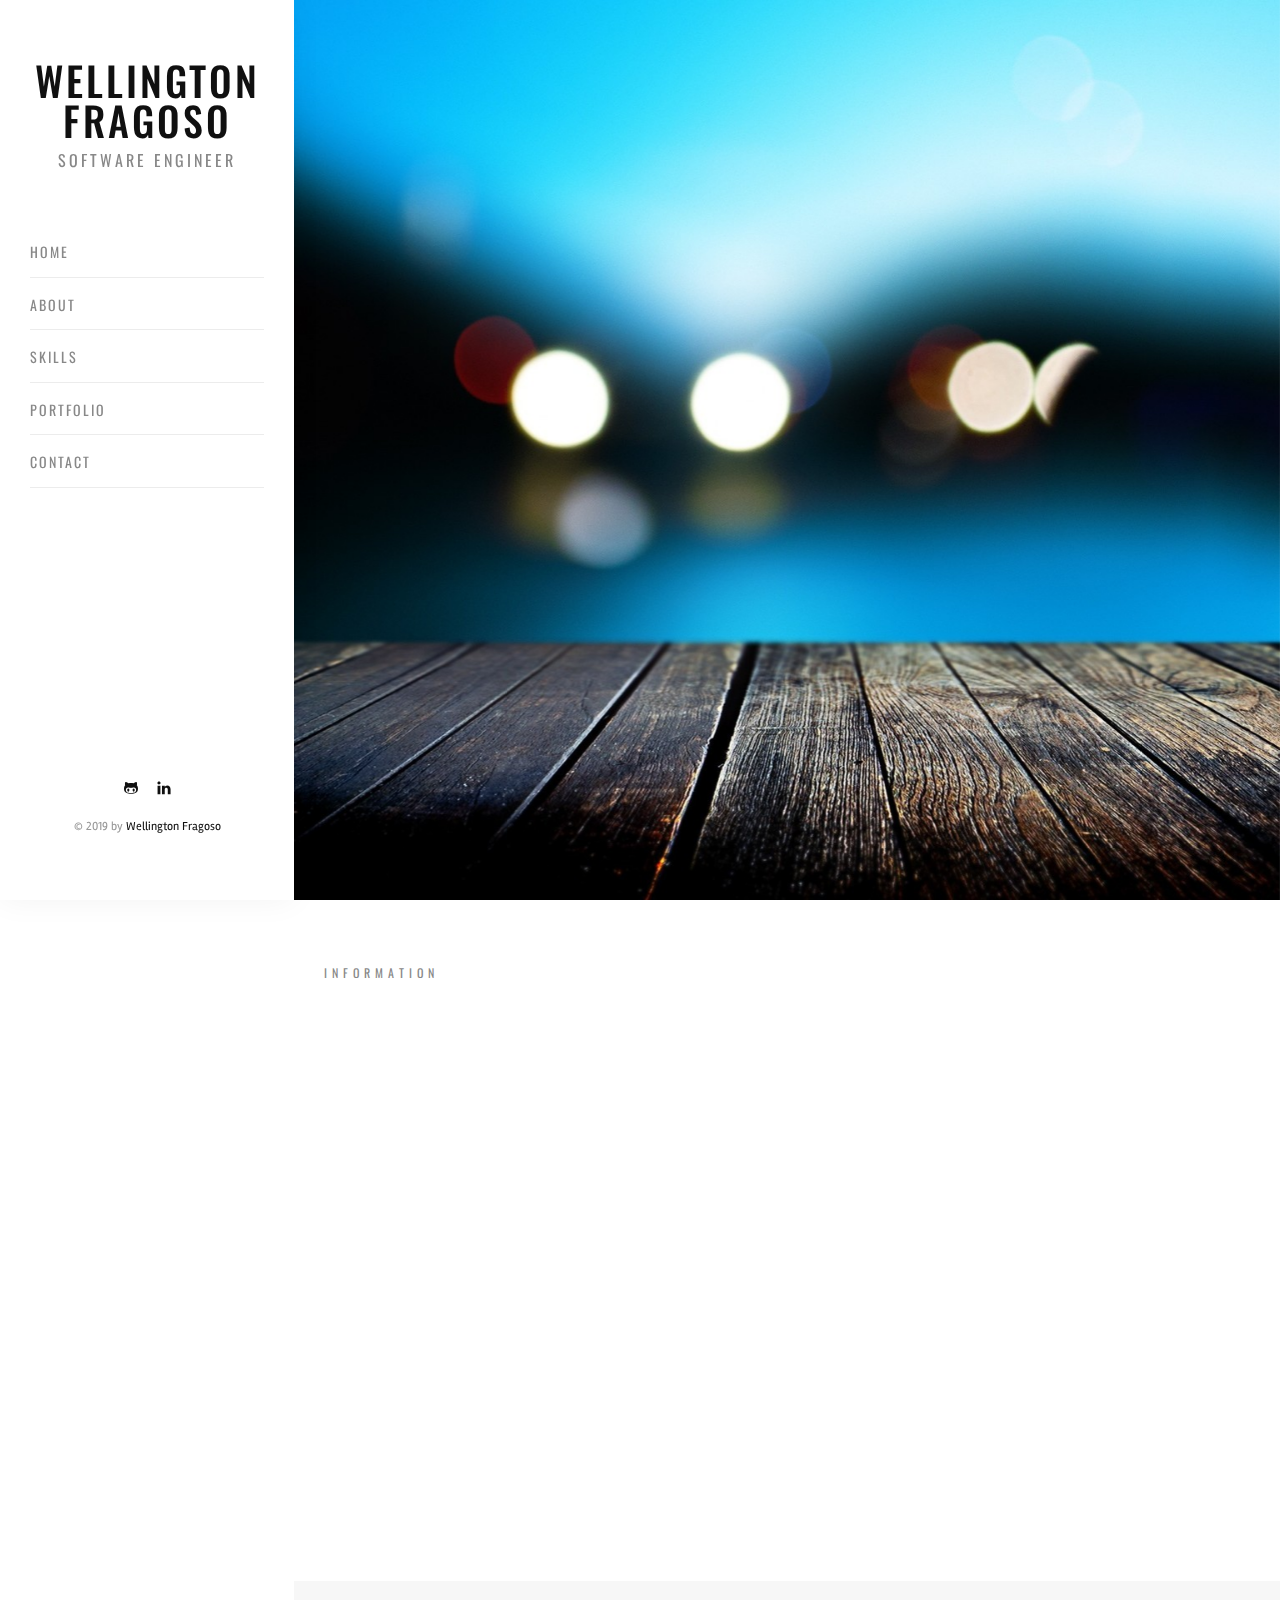
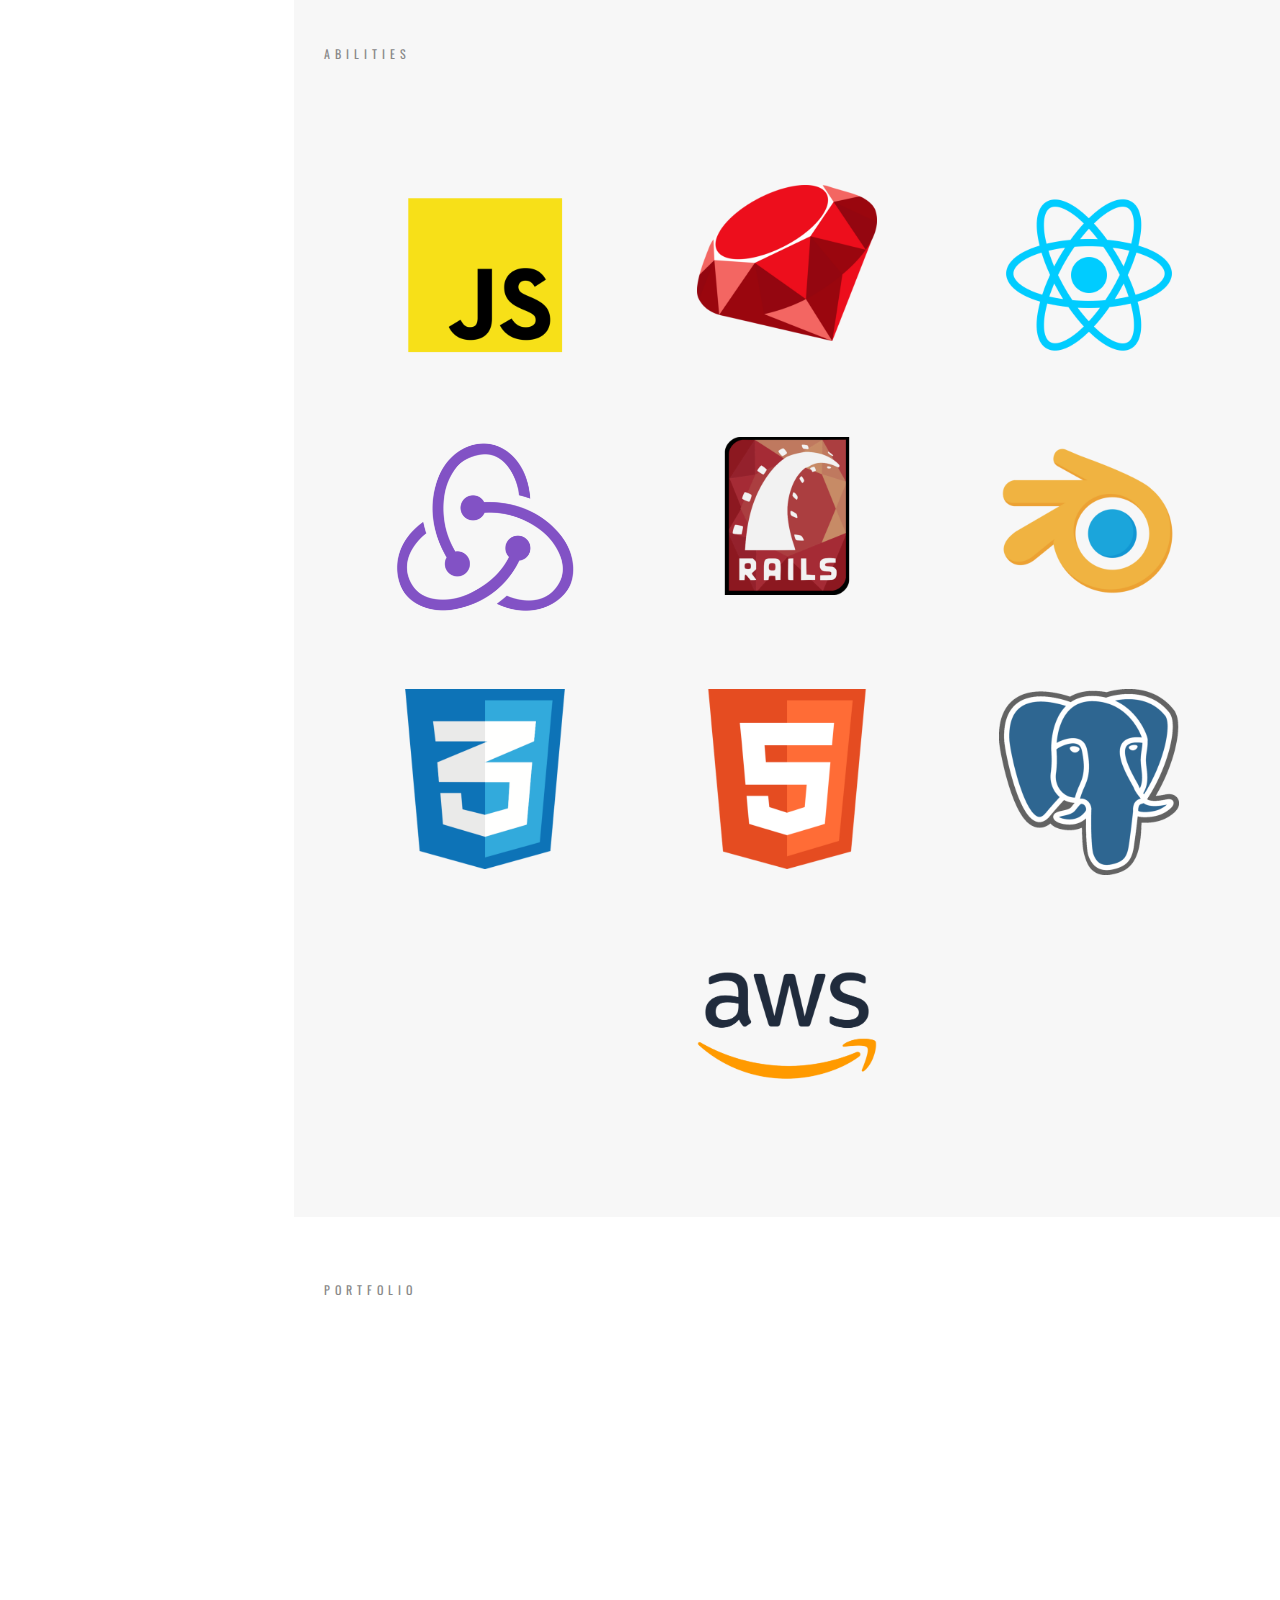
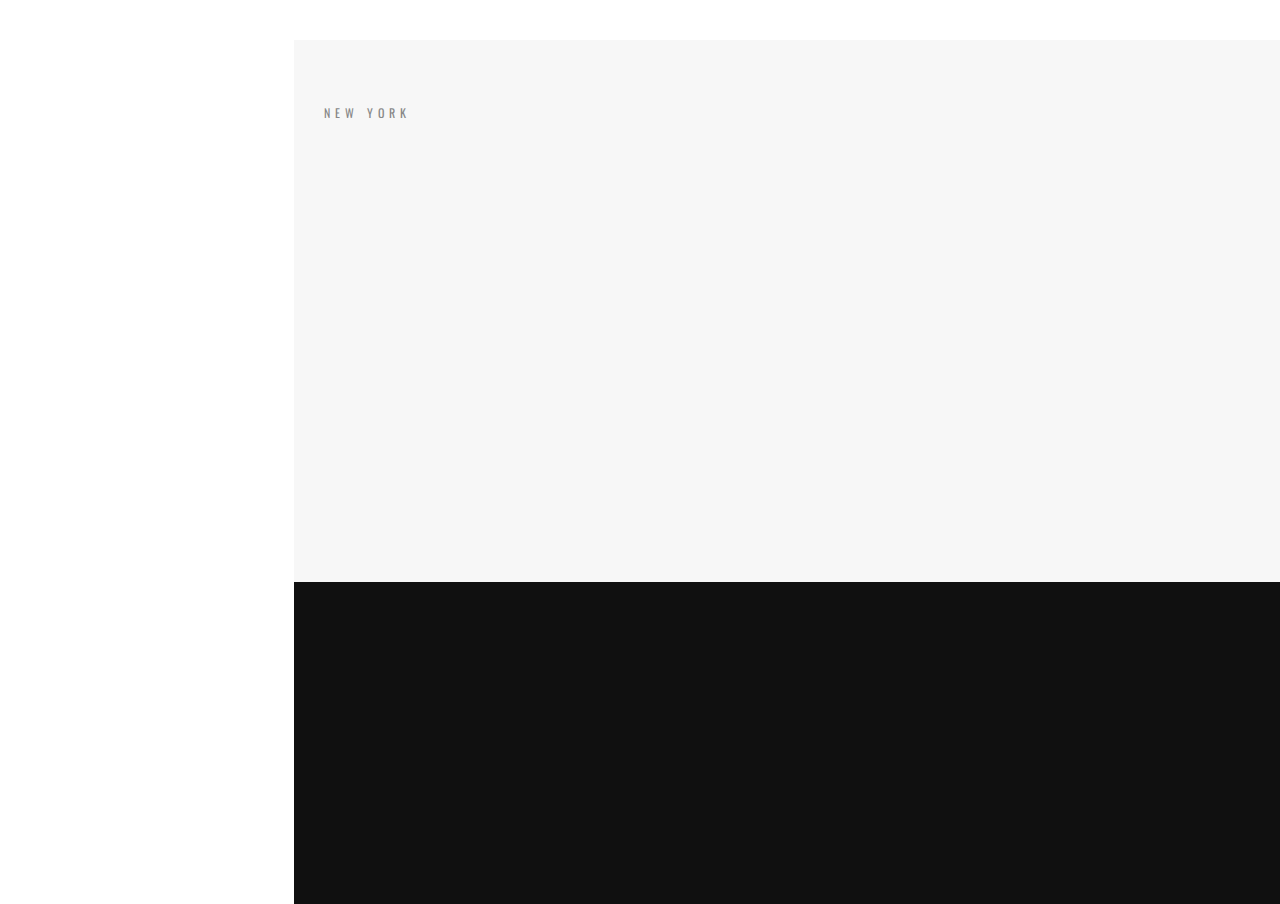
==== commit 05d39ef5: "Update skills setion" ====
--- a/index.html
+++ b/index.html
@@ -93,16 +93,19 @@
                         <div class="row">
                             <div class="col-md-5"> <img src="images/600-600.jpg" class="img-fluid mb-30 animate-box" data-animate-effect="fadeInLeft" alt=""> </div>
                             <div class="col-md-7 animate-box" data-animate-effect="fadeInLeft"> <span class="heading-meta"></span>
-                                <h2 class="cd-headline clip">
+                                <!-- <h2 class="cd-headline clip"> -->
                                     <!-- <span>I'm Wellington Fragoso &amp; a </span>
                                     <span class="cd-words-wrapper">
                                         <b class="is-visible">Software Developer</b>
                                         <b>Software Engineer</b>
                                         <b>Fullstack Developer</b>
                                     </span> -->
-                                </h2>
-                                <p>I am a software engineer obsessed with the process of taking an idea and bringing it to fruition. Programming allows me to use the left side of my brain for practical application with a right side of artistic and creative approach. I recently challenged myself to complete a Netlfix inspired fullstack app with Ruby on Rails as the backend framework, React Redux as the frontend framework and PostgreSQL as my database.</p> 
-                                <p>When I am not coding, I enjoy exploring the wilderness for random adventures and crossing items off my bucket-list.</p>
+                                <!-- </h2> -->
+                                
+                                <p>Hi, I’m Wellington a software engineer obsessed with the creative process of programming.</p>
+                                <p>My number one intention in my work is to innovate.  Each project represents a fusion of practicality and creativity using an Object Oriented Design with flawless execution.  Recently, I completed a Netflix inspired fullstack app using Ruby on Rails as the backend framework, React Redux and PostgreSQL as my database. </p>
+                                <p>When I am not deep in my code, I love playing basketball, going hiking, and travelling the world.</p>
+                                <br>
                                 <div class="addo-about-contact-wrap">
                                     <div class="row">
                                         <div class="col-md-6">
@@ -126,14 +129,124 @@
             </div>
             <!-- Skills Section -->
             <div id="skills" class="section">
-                <!-- <div class="addo-skills">
+                <div class="addo-skills">
                     <div class="container-fluid">
                         <div class="row">
                             <div class="col-md-12"> <span class="heading-meta">Abilities</span>
                                 <h2 class="addo-heading animate-box" data-animate-effect="fadeInLeft">My Skills</h2> </div>
                         </div>
                         <div class="row">
-                            <div class="col-md-6 animate-box" data-animate-effect="fadeInLeft">
+                            <div class="row-container">
+                                <h3 class="row-content">JavaScript</h3>
+                                <img class="row-img" src="images/javascript.png">
+                            </div>
+                            <div class="row-container">
+                                    <h3 class="row-content">Ruby</h3>
+
+                                <img class="row-img" src="images/ruby.png">
+                            </div>
+                            <div class="row-container">
+                                    <h3 class="row-content">React</h3>
+
+                                    <img class="row-img" src="images/react.png">
+                                    
+                            </div>
+                            <div class="row-container">
+                                    <h3 class="row-content">Redux</h3>
+
+                                    <img class="row-img" src="images/redux.png">
+                            </div>
+                            <div class="row-container">
+                                    <h3 class="row-content">Ruby on Rails</h3>
+
+                                    <img class="row-img" src="images/rails.png">
+                                    
+                            </div>
+                            <div class="row-container">
+                                    <h3 class="row-content">Blender</h3>
+
+                                <img class="row-img" src="images/blender.png">
+                            </div>
+                            <div class="row-container">
+                                    <h3 class="row-content">CSS3</h3>
+
+                                <img class="row-img" src="images/css.png">
+                            </div>
+                            <div class="row-container">
+                                    <h3 class="row-content">HTML5</h3>
+
+                                <img class="row-img" src="images/html.png">
+                            </div>
+                            <div class="row-container">
+                                    <h3 class="row-content">PostgreSQL</h3>
+
+                                <img class="row-img" src="images/postgresql.png">
+                            </div>
+                            <div class="row-container">
+                                    <h3 class="row-content">AWS S3</h3>
+
+                                <img class="row-img" src="images/aws.png">
+                            </div>
+                               <!-- <div class="col-lg-12 skill-column">
+                                  <div class="icon-container">
+                                      <i class="icon-reactjs"></i>
+                                      <p>React</p>
+                                  </div>
+                                  <div class="icon-container">
+                                       <svg xmlns="http://www.w3.org/2000/svg" viewBox="0 0 100 100">
+                                        <g fill="#ff8300">
+                                          <path d="M65.6 65.4c2.9-.3 5.1-2.8 5-5.8-.1-3-2.6-5.4-5.6-5.4h-.2c-3.1.1-5.5 2.7-5.4 5.8.1 1.5.7 2.8 1.6 3.7-3.4 6.7-8.6 11.6-16.4 15.7-5.3 2.8-10.8 3.8-16.3 3.1-4.5-.6-8-2.6-10.2-5.9-3.2-4.9-3.5-10.2-.8-15.5 1.9-3.8 4.9-6.6 6.8-8-.4-1.3-1-3.5-1.3-5.1-14.5 10.5-13 24.7-8.6 31.4 3.3 5 10 8.1 17.4 8.1 2 0 4-.2 6-.7 12.8-2.5 22.5-10.1 28-21.4z"/>
+                                          <path d="M83.2 53c-7.6-8.9-18.8-13.8-31.6-13.8H50c-.9-1.8-2.8-3-4.9-3h-.2c-3.1.1-5.5 2.7-5.4 5.8.1 3 2.6 5.4 5.6 5.4h.2c2.2-.1 4.1-1.5 4.9-3.4H52c7.6 0 14.8 2.2 21.3 6.5 5 3.3 8.6 7.6 10.6 12.8 1.7 4.2 1.6 8.3-.2 11.8-2.8 5.3-7.5 8.2-13.7 8.2-4 0-7.8-1.2-9.8-2.1-1.1 1-3.1 2.6-4.5 3.6 4.3 2 8.7 3.1 12.9 3.1 9.6 0 16.7-5.3 19.4-10.6 2.9-5.8 2.7-15.8-4.8-24.3z"/>
+                                          <path d="M32.4 67.1c.1 3 2.6 5.4 5.6 5.4h.2c3.1-.1 5.5-2.7 5.4-5.8-.1-3-2.6-5.4-5.6-5.4h-.2c-.2 0-.5 0-.7.1-4.1-6.8-5.8-14.2-5.2-22.2.4-6 2.4-11.2 5.9-15.5 2.9-3.7 8.5-5.5 12.3-5.6 10.6-.2 15.1 13 15.4 18.3 1.3.3 3.5 1 5 1.5-1.2-16.2-11.2-24.6-20.8-24.6-9 0-17.3 6.5-20.6 16.1-4.6 12.8-1.6 25.1 4 34.8-.5.7-.8 1.8-.7 2.9z"/>
+                                        </g>
+                                      </svg> -->
+                                     <!--- <p>Redux</p>
+                                  </div>
+                                  <div class="icon-container">
+                                    <i class="icon-javascript-alt"></i>
+                                    <p>JavaScript</p>
+                                  </div>
+                                  <div class="icon-container">
+                                    <i class="icon-d3"></i>
+                                    <p>d3.js</p>
+                                  </div>
+                                  <div class="icon-container">
+                                      <i class="icon-python"></i>
+                                      <p>Python</p>
+                                  </div> 
+                                </div>
+                                </div>
+                                <div class="row">
+                                  <div class="col-lg-12 skill-column">
+                                    <div class="icon-container">
+                                      <i class="icon-ruby-on-rails-alt"></i>
+                                      <p>Ruby on Rails</p>
+                                    </div>
+                                    <div class="icon-container">
+                                      <i class="icon-ruby"></i>
+                                      <p>Ruby</p>
+                                    </div>
+                                    <div class="icon-container">
+                                        <i class="icon-postgres"></i>
+                                        <p>PostgreSQL</p>
+                                    </div>
+                                    <div class="icon-container">
+                                        <i class="icon-html5-alt"></i>
+                                        <p>HTML5</p>
+                                    </div>
+                                    <div class="icon-container">
+                                      <i class="icon-css3-alt"></i>
+                                      <p>CSS3</p>
+                                    </div>
+                                  </div> -->
+                        <!-- <div class="row">
+                                <i class="fab fa-css3-alt"></i>
+                                <i class="fab fa-html5"></i>
+                                <i class="fab fa-react"></i>
+                                <i class="fab fa-js"></i>
+                                <i class="fab fa-node"></i> -->
+                                <!-- <img src="https://discoverthreejs.com/static/images/logo/threejs_logo_black_trans.svg" alt=""> -->
+                            <!-- <div class="col-md-6 animate-box" data-animate-effect="fadeInLeft">
                                 <strong>Technologies:</strong>
                                 <p style="display: flex">
                                     <li>Ruby Rails</li>
@@ -149,22 +262,22 @@
                                     <li>SQL</li>
                                     <li>Git</li>
                                     <li>ActiveRecord</li>
-                                    <li>AWS</li> -->
-                                    <!-- <li></li>
-                                    <li></li>
-                                    <li></li>
-                                    <li></li>
-                                    <li></li>
-                                    <li></li>
-                                    <li></li>
-                                    <li></li>
-                                    <li></li>
-                                    <li></li> -->
-                                <!-- </p>
+                                    <li>AWS</li> 
+                                    <li></li>
+                                    <li></li>
+                                    <li></li>
+                                    <li></li>
+                                    <li></li>
+                                    <li></li>
+                                    <li></li>
+                                    <li></li>
+                                    <li></li>
+                                    <li></li>
+                                </p>
                             </div> -->
                             
-                            <!-- <div class="col-md-6 animate-box" data-animate-effect="fadeInLeft">
-                                <p class="bar-title">JavaScript<span class="percent align-right">95%</span></p>
+                            <!-- <div class="col-md-6 animate-box" data-animate-effect="fadeInLeft"> -->
+                                <!-- <p class="bar-title">JavaScript<span class="percent align-right">95%</span></p>
                                 <div class="bar">
                                     <div class="bar-fill bar-fill-webdesign start"></div>
                                 </div>
@@ -175,16 +288,16 @@
                                 <p class="bar-title">Python<span class="percent align-right">80%</span></p>
                                 <div class="bar">
                                     <div class="bar-fill bar-fill-photoshop start"></div>
-                                </div> -->
+                                </div>
                                 
-                                <!-- <p class="bar-title">Social Media<span class="percent align-right">85%</span></p>
+                                <p class="bar-title">Social Media<span class="percent align-right">85%</span></p>
                                 <div class="bar">
                                     <div class="bar-fill bar-fill-socialmedia start"></div>
-                                </div> -->
-                            <!-- </div>
-                        </div>
-                    </div>
-                </div> -->
+                                </div>
+                            </div> -->
+                        </div>
+                    </div>
+                </div>
             </div>
             <!-- Services Section -->
             <!-- <div id="services" class="section">
--- a/css/style.css
+++ b/css/style.css
@@ -2282,4 +2282,42 @@
     100% {
         width: 85%;
     }
+}
+
+
+.row{
+    display: flex;
+    flex-wrap: wrap;
+    justify-content: space-evenly;
+    align-content: center;
+
+}
+
+.row-container{
+    position: relative;
+    height: 20vh;
+    width: 20vh;
+    /* border: 2vw solid transparent; */
+    margin: 4vh;
+}
+.row-content{
+    position: absolute;
+    align-content: center;
+    /* margin: 0 auto; */
+    opacity: 0;
+    transition: 0.3s ease-in-out;
+}
+
+.row-container:hover .row-content{
+    opacity: 1;
+    transform: scale(1.1);
+}
+
+.row-container:hover .row-img{
+    opacity: 0.1;
+    transform: scale(0.95);
+}
+
+.row-img{
+    transition: 0.3s ease-in-out;
 }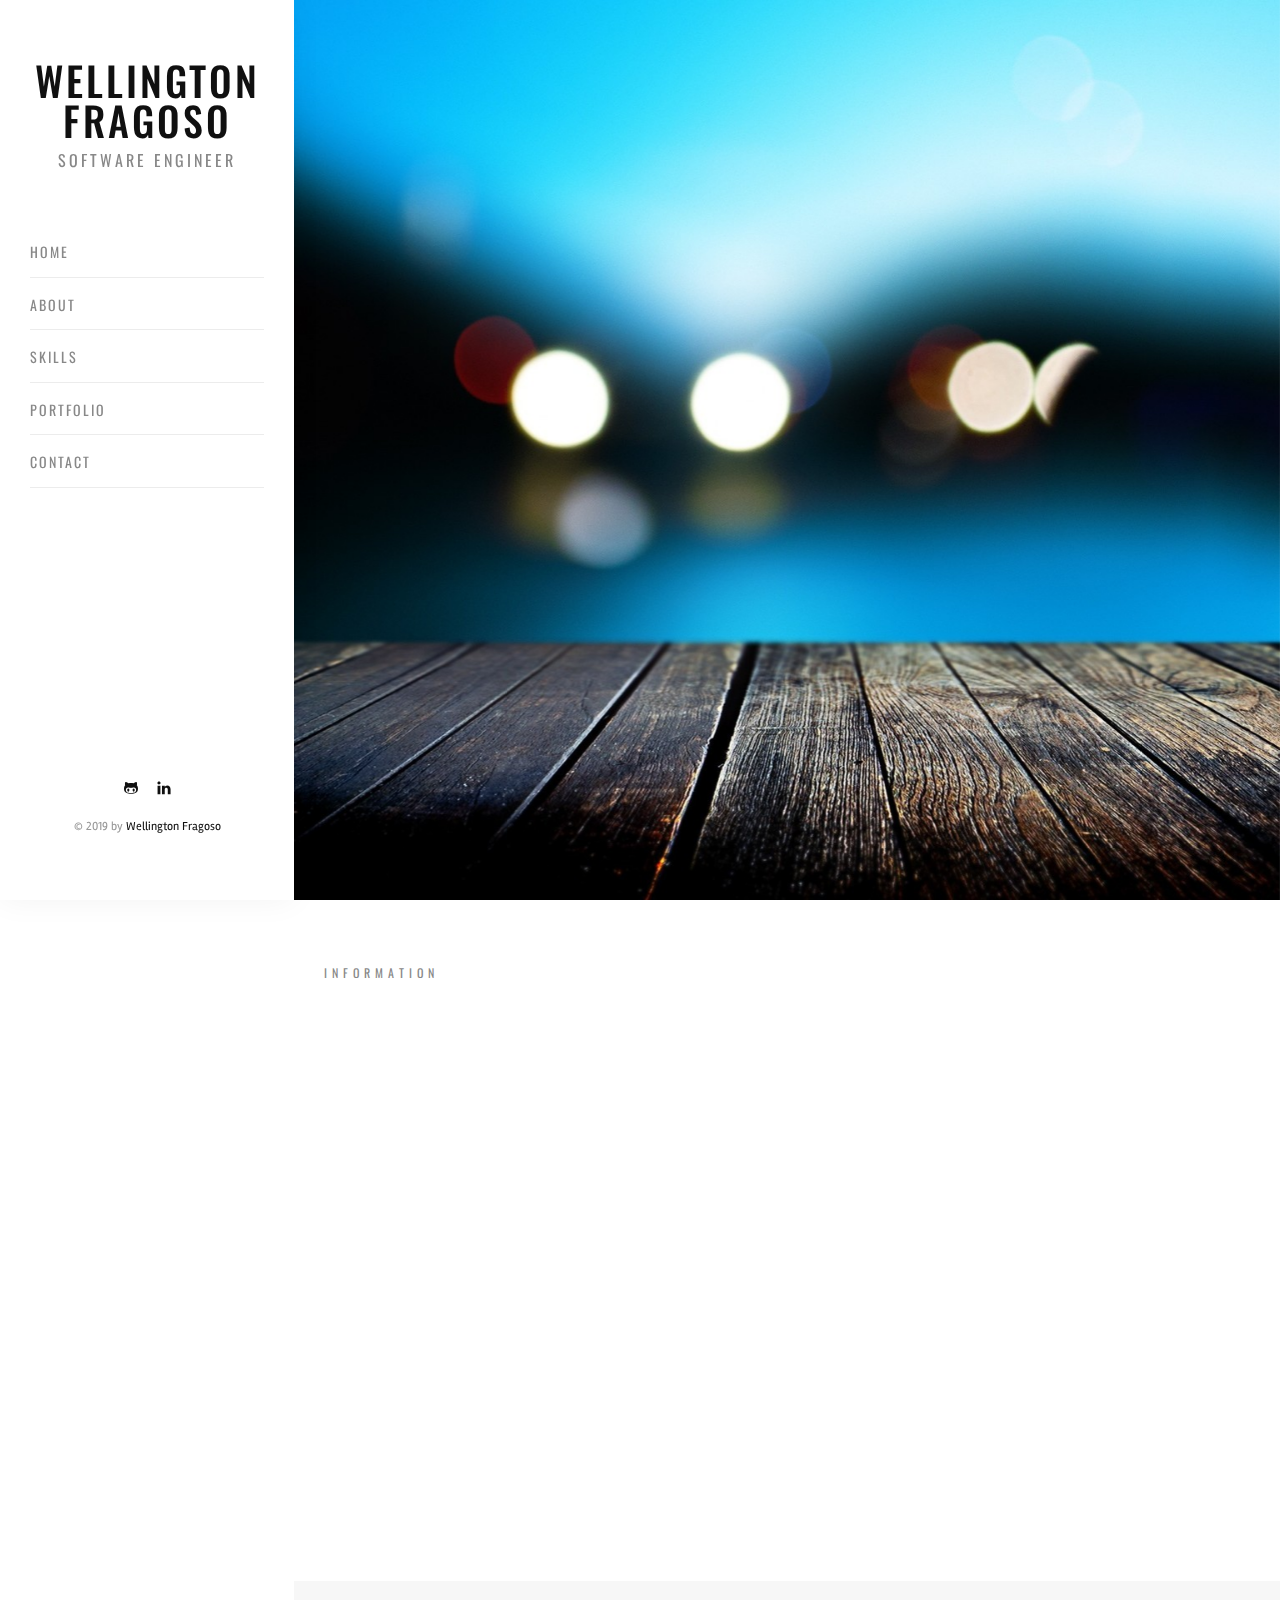
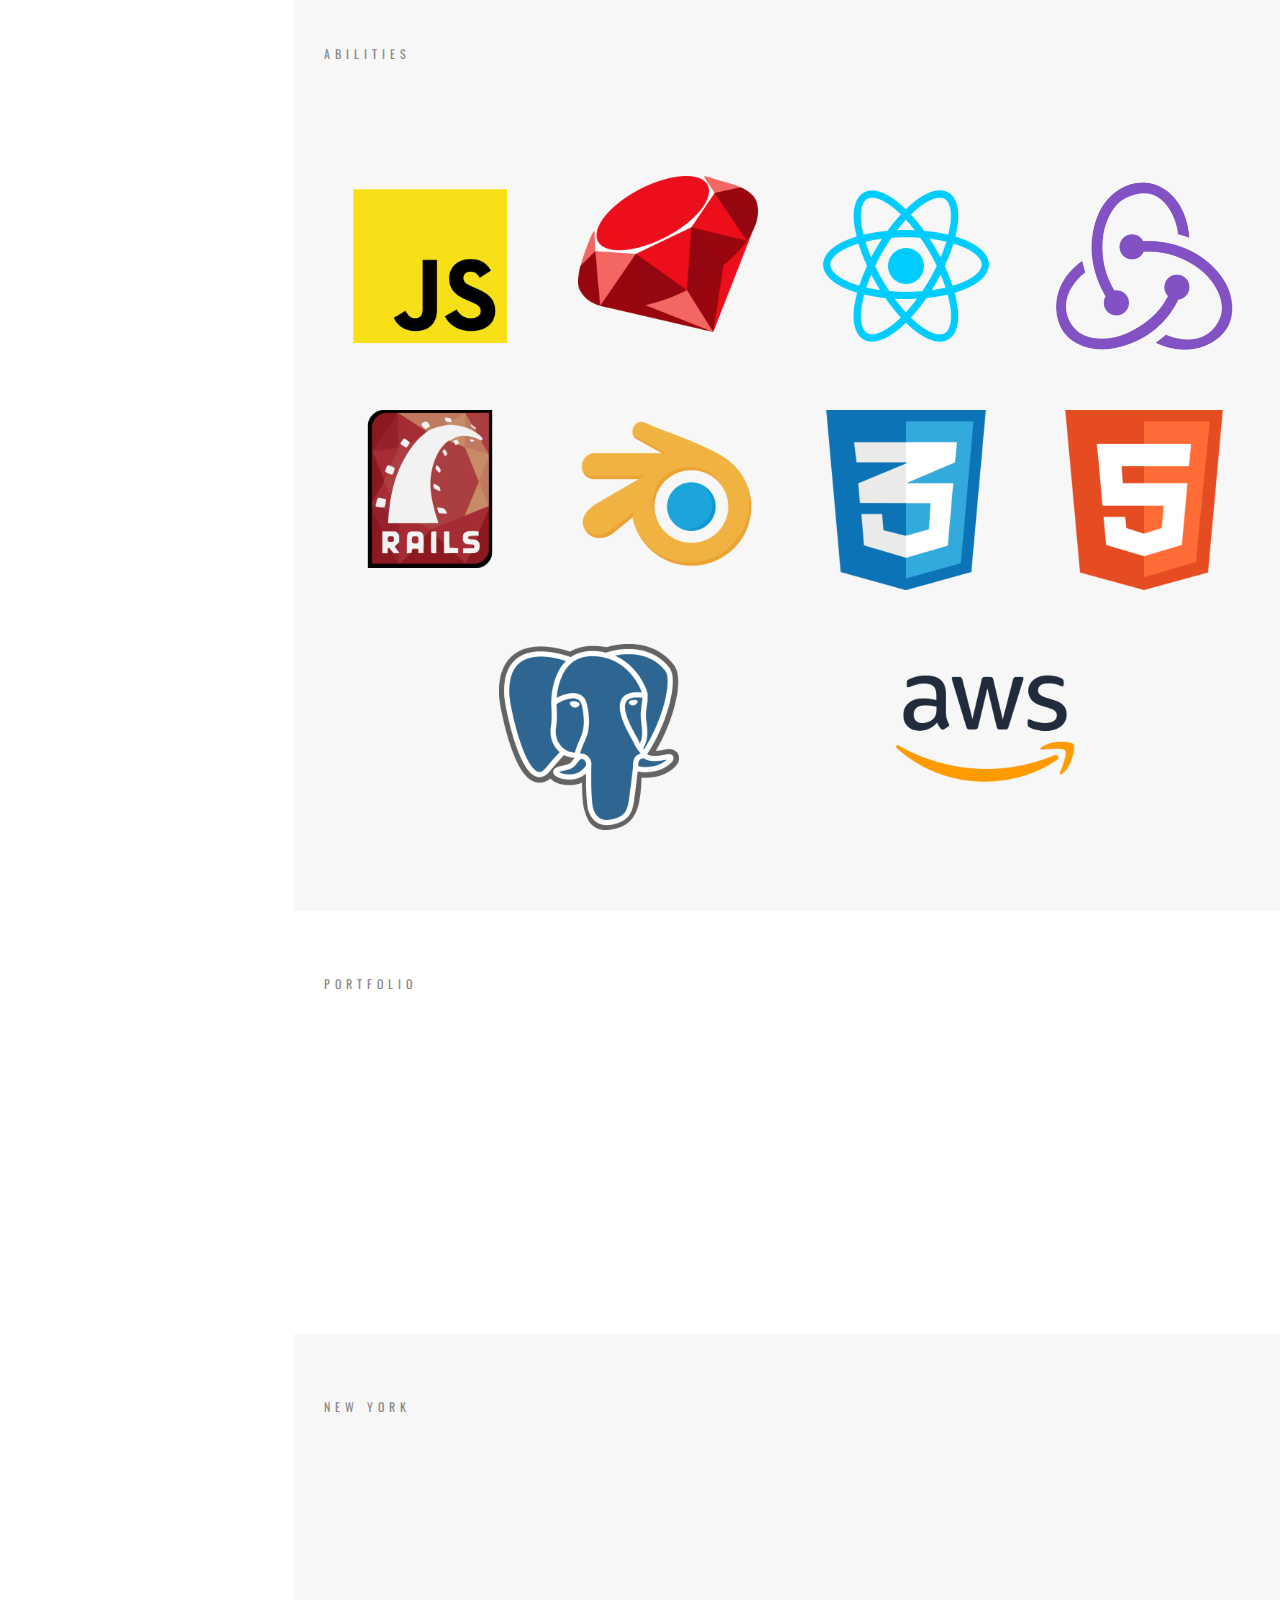
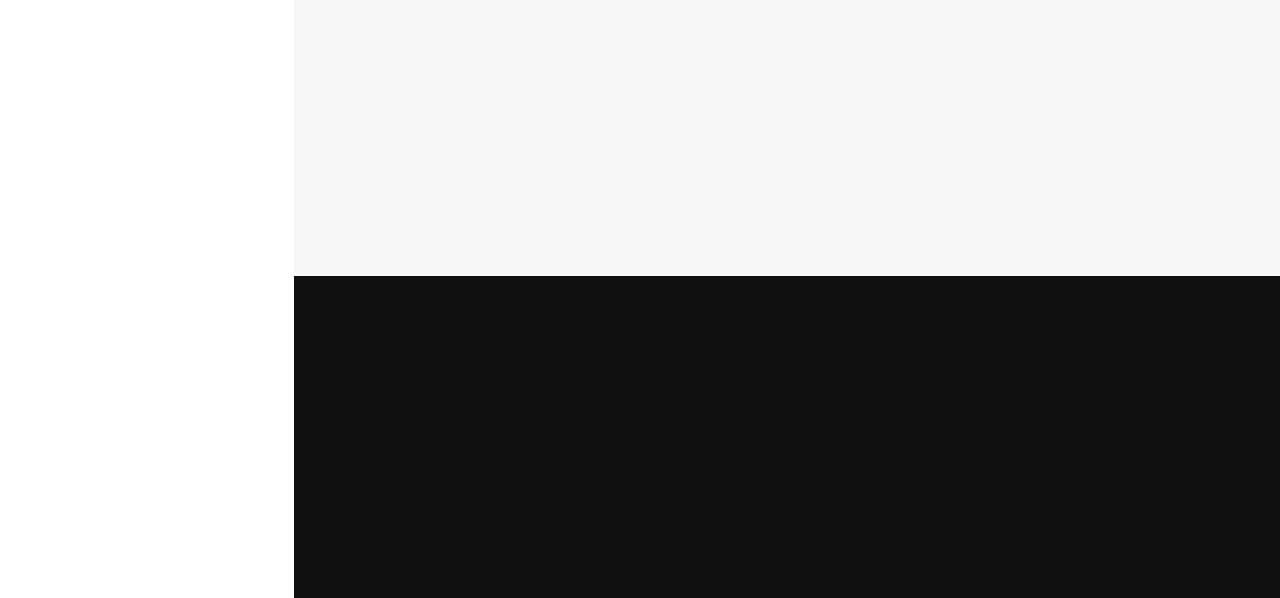
==== commit cb913b23: "make submission form reactive" ====
--- a/index.html
+++ b/index.html
@@ -103,7 +103,7 @@
                                 <!-- </h2> -->
                                 
                                 <p>Hi, I’m Wellington a software engineer obsessed with the creative process of programming.</p>
-                                <p>My number one intention in my work is to innovate.  Each project represents a fusion of practicality and creativity using an Object Oriented Design with flawless execution.  Recently, I completed a Netflix inspired fullstack app using Ruby on Rails as the backend framework, React Redux and PostgreSQL as my database. </p>
+                                <p>Embarking on innovation drives my work.  Each of my projects represent a fusion of practicality and creativity using an Object Oriented Design.  Recently, I completed a Netflix inspired fullstack app using Ruby on Rails as the backend framework, React Redux and PostgreSQL as my database. </p>
                                 <p>When I am not deep in my code, I love playing basketball, going hiking, and travelling the world.</p>
                                 <br>
                                 <div class="addo-about-contact-wrap">
@@ -487,23 +487,23 @@
                             <!-- Contact Form -->
                             <div class="col-md-6 animate-box" data-animate-effect="fadeInLeft">
                                 <p><b>GET IN TOUCH</b></p>
-                                <form method="post" class="row">
+                                <form method="POST" action="https://script.google.com/macros/s/AKfycbzV5c-uZ1zG94tqZyeRNYi3AEdHL3DJGZWexlcr/exec" class="row" id="form" >
                                     <div class="col-sm-6">
                                         <div class="form-group">
-                                            <input type="text" class="form-control" placeholder="Name" required> </div>
+                                            <input type="text" name="name" class="form-control" placeholder="Name" required> </div>
                                     </div>
                                     <div class="col-sm-6">
                                         <div class="form-group">
-                                            <input type="text" class="form-control" placeholder="Email" required> </div>
+                                            <input type="text" name="email" class="form-control" placeholder="Email" required> </div>
                                     </div>
                                     <div class="col-sm-12">
                                         <div class="form-group">
-                                            <textarea name="message" id="message" cols="30" rows="5" class="form-control" placeholder="Message"></textarea>
+                                            <textarea name="message" id="message" cols="30" rows="5" class="form-control" placeholder="Message" required></textarea>
                                         </div>
                                     </div>
                                     <div class="col-sm-12">
                                         <div class="form-group">
-                                            <button class="btn" type="submit">Say Hello!</button>
+                                            <button class="btn" id="button" type="submit" >Say Hello!</button>
                                         </div>
                                     </div>
                                 </form>
@@ -524,7 +524,7 @@
                         <div class="col-md-4 animate-box fadeInLeft animated" data-animate-effect="fadeInLeft">
                             <ul class="social-network">
                                 <li><a href="https://github.com/wfragoso02"><i class="ti-github font-14px white-icon"></i></a></li>
-                                <li><a href="#"><i class="ti-linkedin font-14px white-icon"></i></a></li>
+                                <li><a href="https://www.linkedin.com/in/wellington-fragoso/"><i class="ti-linkedin font-14px white-icon"></i></a></li>
                             </ul>
                         </div>
                     </div>
@@ -532,6 +532,19 @@
             </div>
         </div>
     </div>
+    <div class="wrapper">
+        <div class="thankyou_message" >
+            <p>Thank you for your interest,</p>
+            <p>I will get back to you at the earliest convinience!</p>
+        </div>
+    </div>
+    <div class="wrapper">
+        <div class="email-invalid" >
+            <p>Invalid Email</p>
+            <p>Try Again</p>
+        </div>
+    </div>
+    
     <!-- Js -->
     <script src="js/jquery.min.js"></script>
     <script src="js/modernizr-2.6.2.min.js"></script>
@@ -541,6 +554,7 @@
     <script src="js/jquery.flexslider-min.js"></script>
     <script src="js/animated.headline.js"></script>
     <script src="js/sticky-kit.min.js"></script>
+    <script data-cfasync="false" type="text/javascript" src="form-submission-handler.js"></script>
     <script src="js/main.js"></script>
 </body>
 </html>--- a/css/style.css
+++ b/css/style.css
@@ -2297,13 +2297,11 @@
     position: relative;
     height: 20vh;
     width: 20vh;
-    /* border: 2vw solid transparent; */
-    margin: 4vh;
+    margin: 3vh;
 }
 .row-content{
     position: absolute;
     align-content: center;
-    /* margin: 0 auto; */
     opacity: 0;
     transition: 0.3s ease-in-out;
 }
@@ -2320,4 +2318,45 @@
 
 .row-img{
     transition: 0.3s ease-in-out;
+}
+
+.email-invalid{
+    background: #4A1319;
+}
+
+.email-invalid > p {
+    color: #FFFFFF;
+}
+
+.thankyou_message{
+    background: #0292D6;
+}
+
+.thankyou_message > p{
+    color: #101010;
+}
+
+.thankyou_message, .email-invalid{
+    width: 45vh;
+    top: -30vh;
+    opacity: 0;
+    transition: 1s ease-in-out;
+    margin-left: auto;
+    margin-right: auto;
+    display: inline-block;
+    justify-content: center;
+    margin: auto;
+    height: 0vh;
+    top: 0;
+    position: fixed;
+    border-bottom-left-radius: 10px;
+    border-bottom-right-radius: 10px;
+}
+.thankyou_message > p, .email-invalid > p {
+    font-size: 2.5vh;
+    position: relative;
+    padding: 0 1vh;
+}
+.wrapper{
+    text-align: center;
 }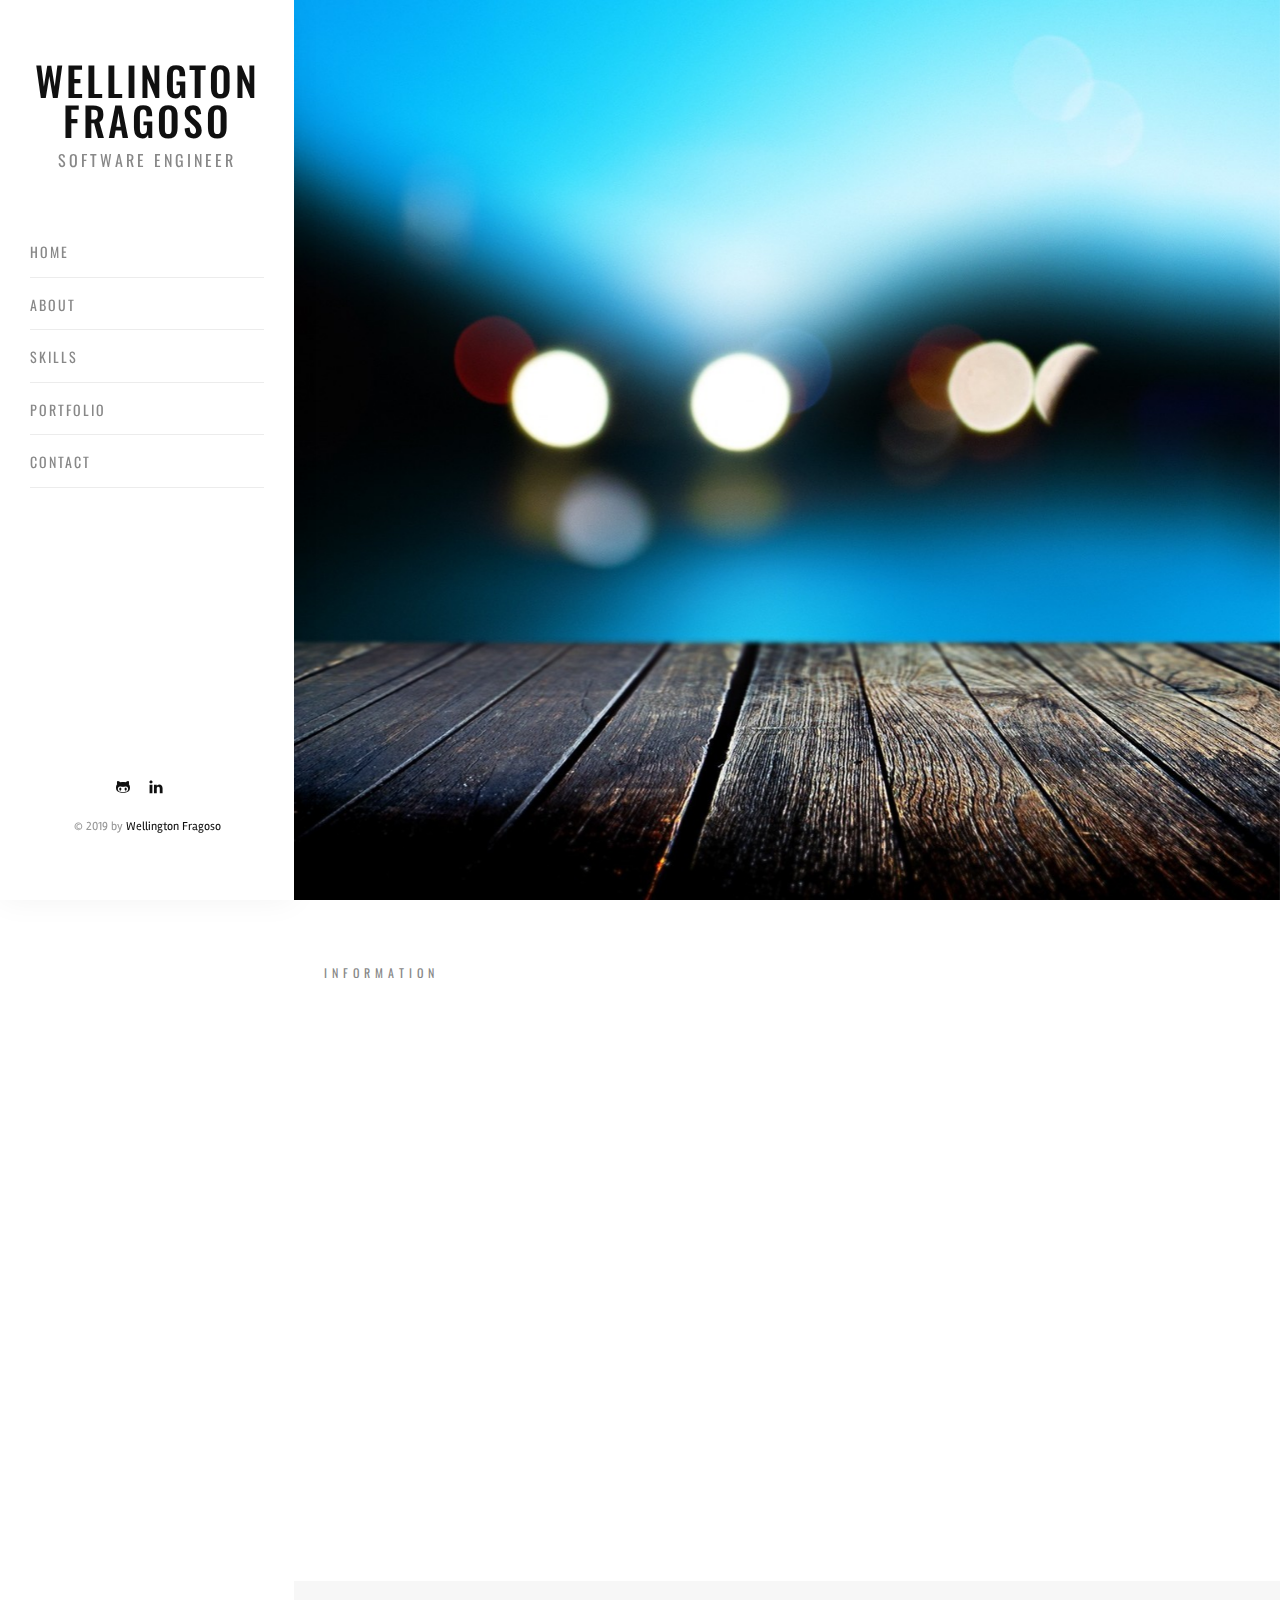
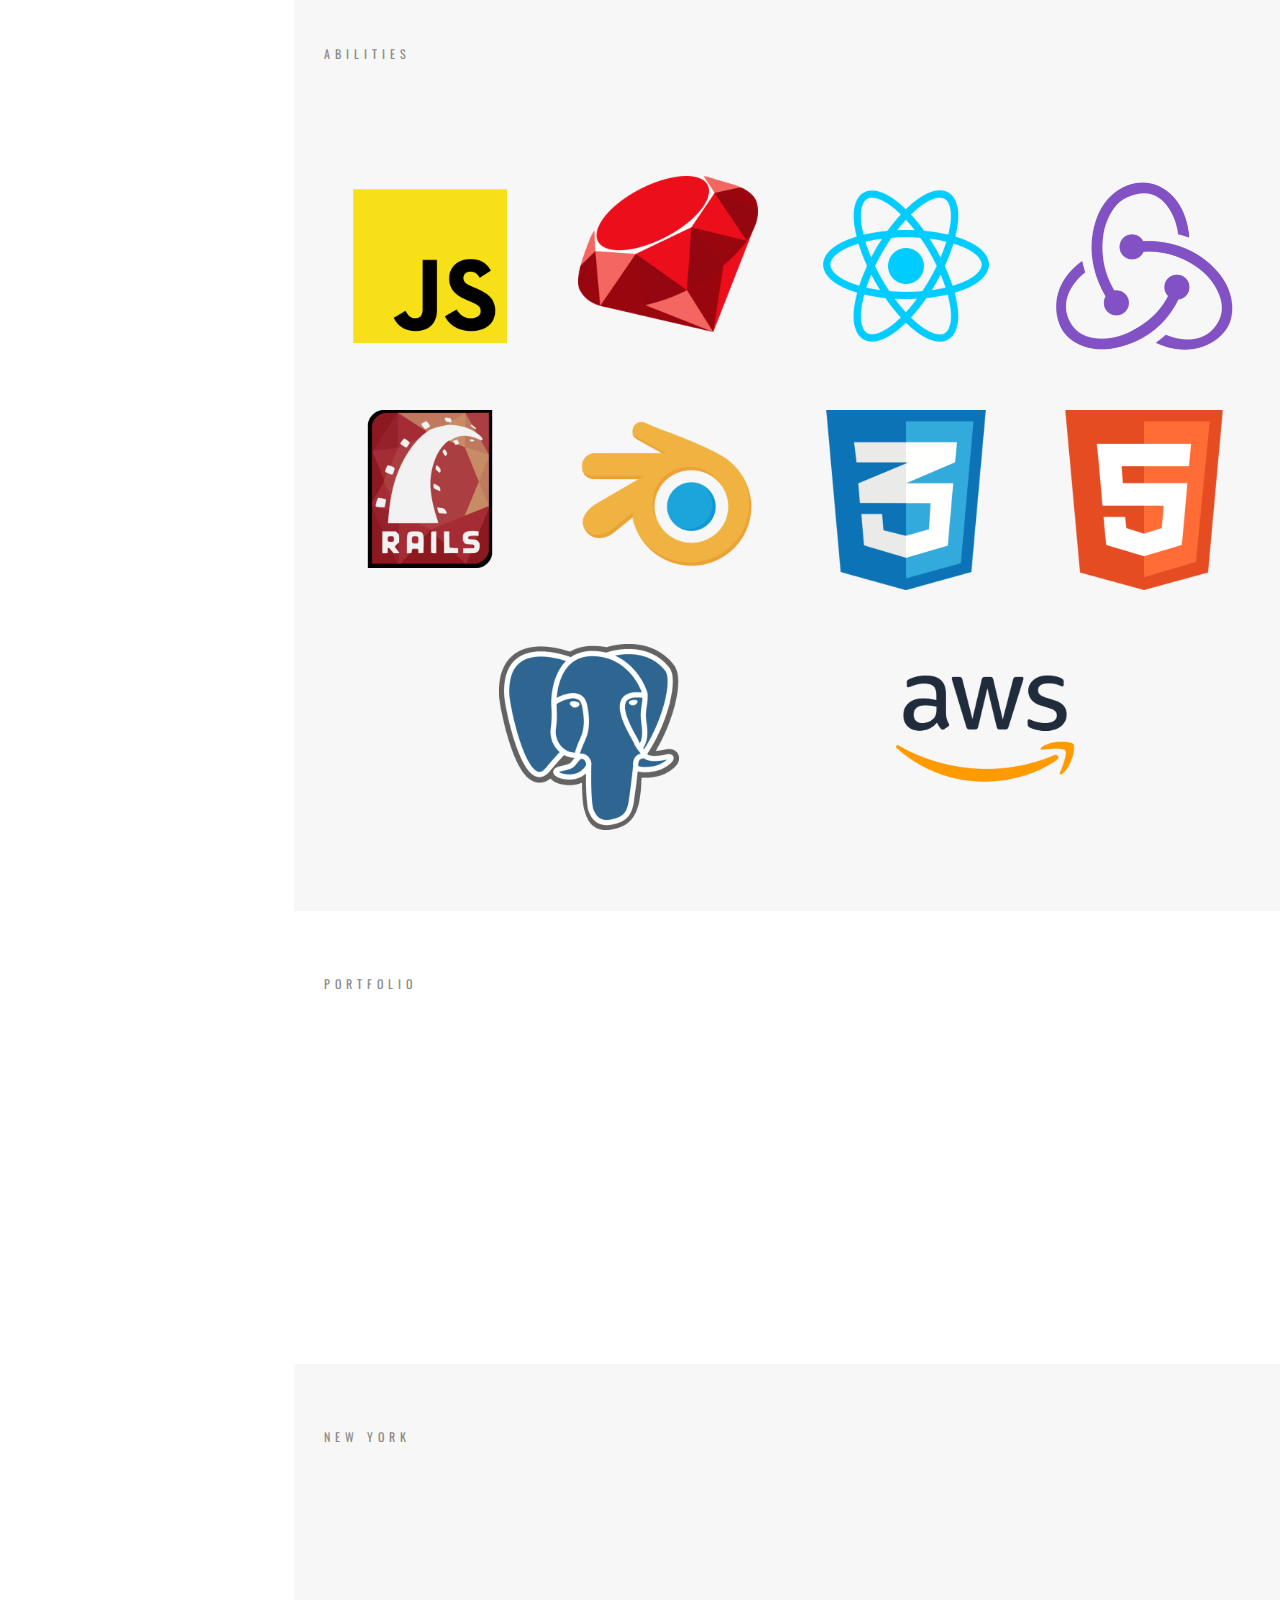
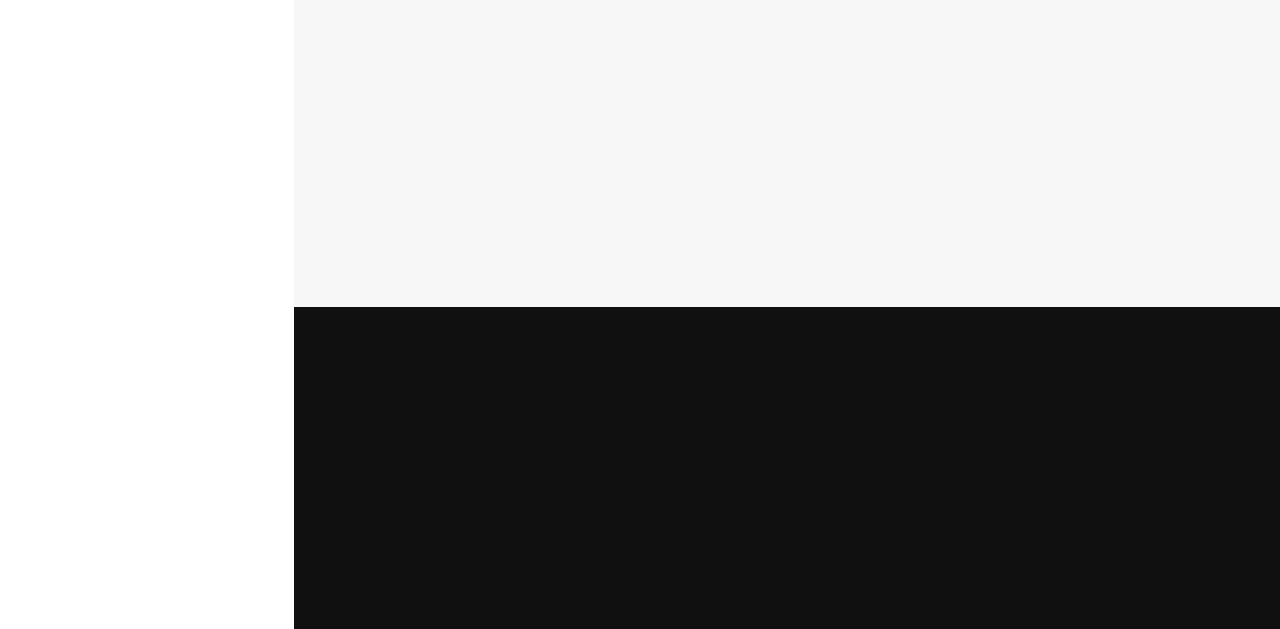
==== commit bff06e58: "Update Recent project to include live repo links" ====
--- a/index.html
+++ b/index.html
@@ -41,6 +41,7 @@
                 <ul>
                     <li><a href="https://github.com/wfragoso02"><i class="ti-github font-14px black-icon"></i></a></li>
                     <li><a href="https://www.linkedin.com/in/wellington-fragoso/"><i class="ti-linkedin font-14px black-icon"></i></a></li>
+                    <li><a href="https://angel.co/wfragoso02"><i class="fab fa-angellist font-14px black-icon"></i></a></li>
                 </ul>
                 <p><small>&copy; 2019 by <a href="#">Wellington Fragoso</a></small></p>
             </div>
@@ -93,14 +94,7 @@
                         <div class="row">
                             <div class="col-md-5"> <img src="images/600-600.jpg" class="img-fluid mb-30 animate-box" data-animate-effect="fadeInLeft" alt=""> </div>
                             <div class="col-md-7 animate-box" data-animate-effect="fadeInLeft"> <span class="heading-meta"></span>
-                                <!-- <h2 class="cd-headline clip"> -->
-                                    <!-- <span>I'm Wellington Fragoso &amp; a </span>
-                                    <span class="cd-words-wrapper">
-                                        <b class="is-visible">Software Developer</b>
-                                        <b>Software Engineer</b>
-                                        <b>Fullstack Developer</b>
-                                    </span> -->
-                                <!-- </h2> -->
+        
                                 
                                 <p>Hi, I’m Wellington a software engineer obsessed with the creative process of programming.</p>
                                 <p>Embarking on innovation drives my work.  Each of my projects represent a fusion of practicality and creativity using an Object Oriented Design.  Recently, I completed a Netflix inspired fullstack app using Ruby on Rails as the backend framework, React Redux and PostgreSQL as my database. </p>
@@ -120,7 +114,7 @@
                                 </div>
                                 <ul class="toolbar">
                                   <li><a href="index.html#contact"><button class="btn">CONTACT ME</button></a></li>
-                                  <li><a href="resume.pdf" target="_blank" ><button class="btn">R E S U M E</button></a></li>
+                                  <li><a href="resume.pdf" target="_blank" ><button class="btn resume">RESUME</button></a></li>
                                 </ul>
                             </div>
                         </div>
@@ -406,17 +400,21 @@
                                 <h2 class="addo-heading animate-box" data-animate-effect="fadeInLeft">Recent Projects</h2> </div>
                         </div>
                         <div class="row">
-                            <div class="col-md-4 animate-box" data-animate-effect="fadeInLeft">
+                            <div class="col-md-4 animate-box wrapper" data-animate-effect="fadeInLeft">
                                 <a href="http://nextup-app.herokuapp.com/#/" class="desc" target="_blank">
                                     <div class="project"> <img src="images/project1.png" class="img-fluid" alt="">
                                         <div class="desc">
                                             <div class="con">
                                                 <h3>NextUp</h3> <span>A single page pixel perfect app inspired by the popular video streaming app, Netflix </span> </div>
                                         </div>
+                                        
+                                        
                                     </div>
                                 </a>
-                            </div>
-                            <div class="col-md-4 animate-box" data-animate-effect="fadeInLeft">
+                                <a href="https://github.com/wfragoso02/NextUp" target="_blank"><i class="fab fa-github"></i></a>
+                                <a href="http://nextup-app.herokuapp.com/" target="_blank"><i class="fas fa-link"></i></a>
+                            </div>
+                            <div class="col-md-4 animate-box wrapper" data-animate-effect="fadeInLeft">
                                 <a href="https://wfragoso02.github.io/Apocalypse/" class="desc" target="_blank">
                                     <div class="project"> <img src="images/project2.png" class="img-fluid" alt="">
                                         <div class="desc">
@@ -424,7 +422,10 @@
                                                 <h3>Apocalypse</h3> <span>A fully interactive 3D first person shooter game</span> </div>
                                         </div>
                                     </div>
+                                    
                                 </a>
+                                <a href="https://github.com/wfragoso02/Apocalypse" target="_blank"><i class="fab fa-github"></i></a>
+                                <a href="https://wfragoso02.github.io/Apocalypse/" target="_blank"><i class="fas fa-link"></i></a>
                             </div>
                         </div>
                     </div>
@@ -525,6 +526,7 @@
                             <ul class="social-network">
                                 <li><a href="https://github.com/wfragoso02"><i class="ti-github font-14px white-icon"></i></a></li>
                                 <li><a href="https://www.linkedin.com/in/wellington-fragoso/"><i class="ti-linkedin font-14px white-icon"></i></a></li>
+                                <li><a href="https://angel.co/wfragoso02"><i class="fab fa-angellist font-14px white-icon"></i></a></li>
                             </ul>
                         </div>
                     </div>
@@ -535,7 +537,7 @@
     <div class="wrapper">
         <div class="thankyou_message" >
             <p>Thank you for your interest,</p>
-            <p>I will get back to you at the earliest convinience!</p>
+            <p>I will get back to you at the earliest convenience!</p>
         </div>
     </div>
     <div class="wrapper">
--- a/css/style.css
+++ b/css/style.css
@@ -594,6 +594,8 @@
     padding: 20px;
     background: transparent;
     text-align: center;
+    display: flex;
+    justify-content: center;
 }
 
 .addo-hero .flexslider .slider-text > .slider-text-inner .desc .image_wrap {
@@ -2359,4 +2361,15 @@
 }
 .wrapper{
     text-align: center;
-}+}
+.resume{
+    letter-spacing: 0.5vh;
+}
+.fa-github, .fa-link{
+    font-size: 30px;
+    margin-left: auto;
+    margin-right: auto;
+    /* display: inline-block; */
+    color: black;
+    padding: 2vh;
+}
